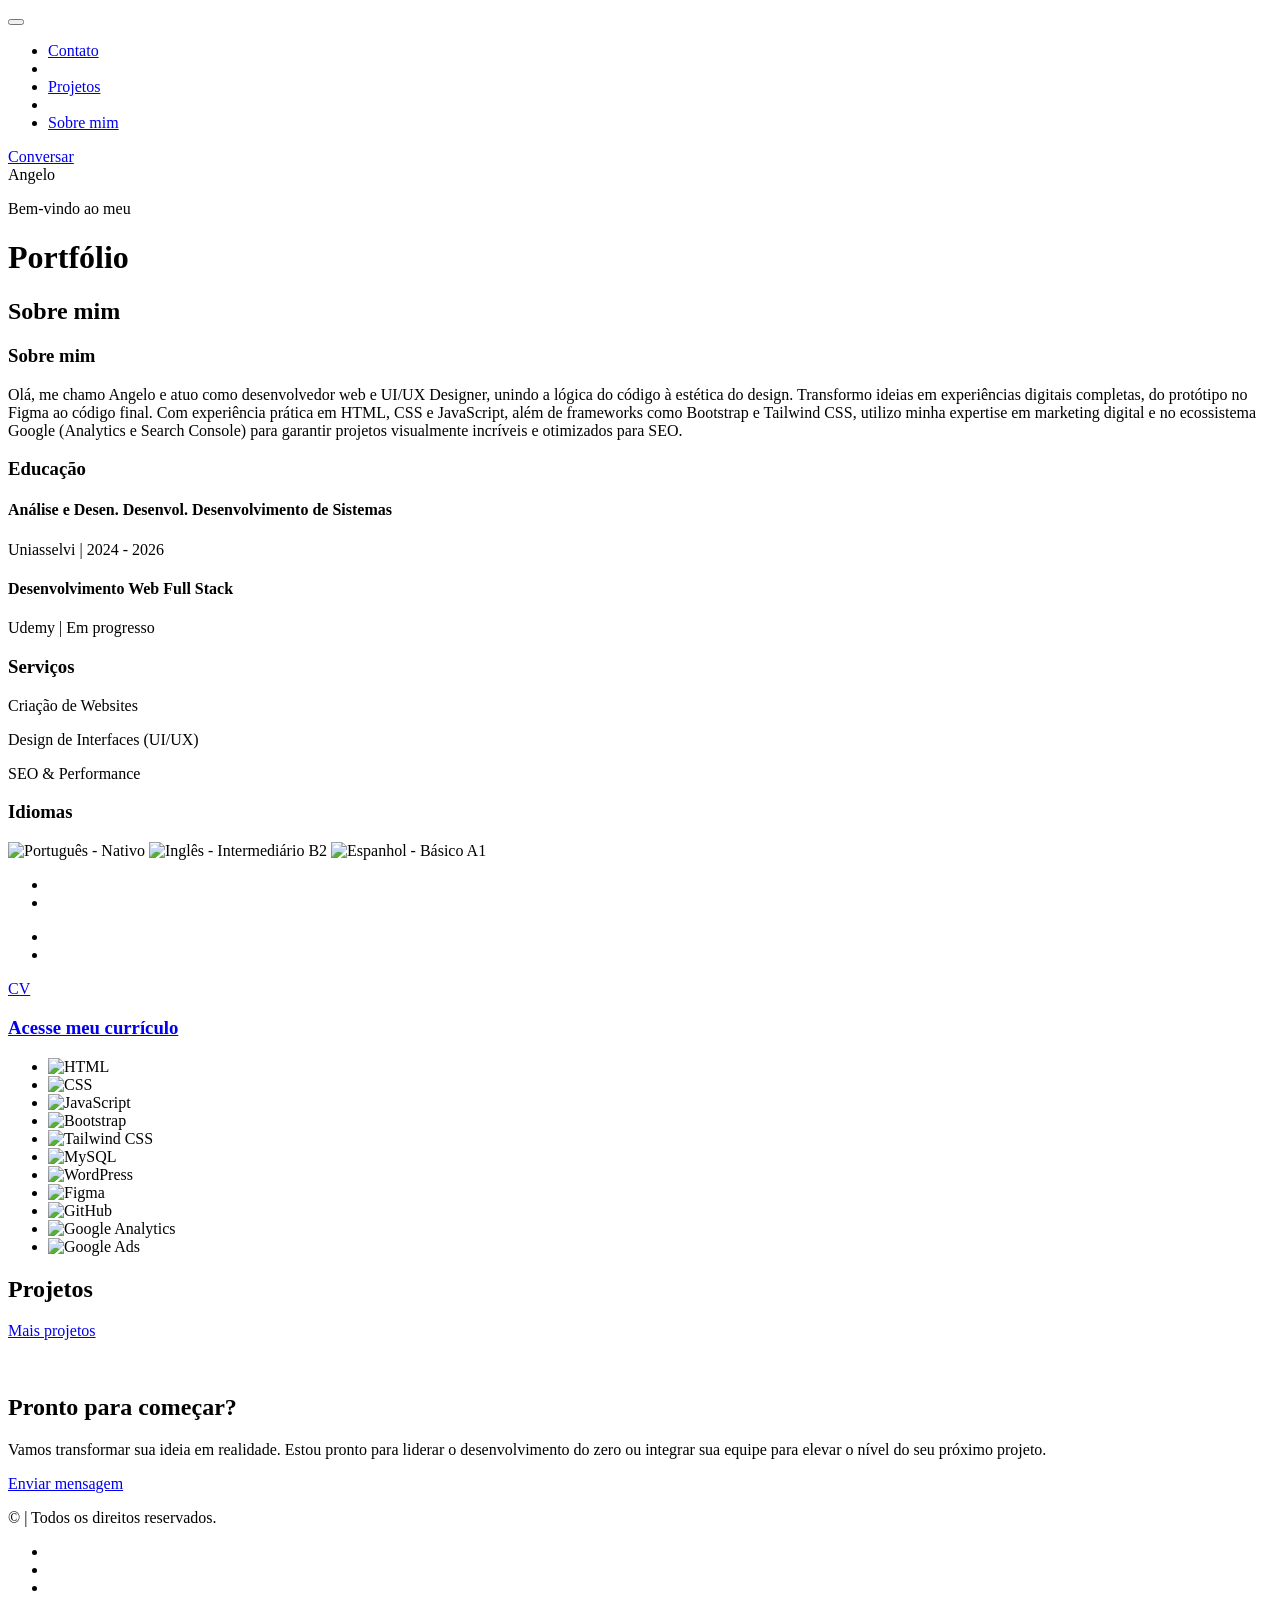
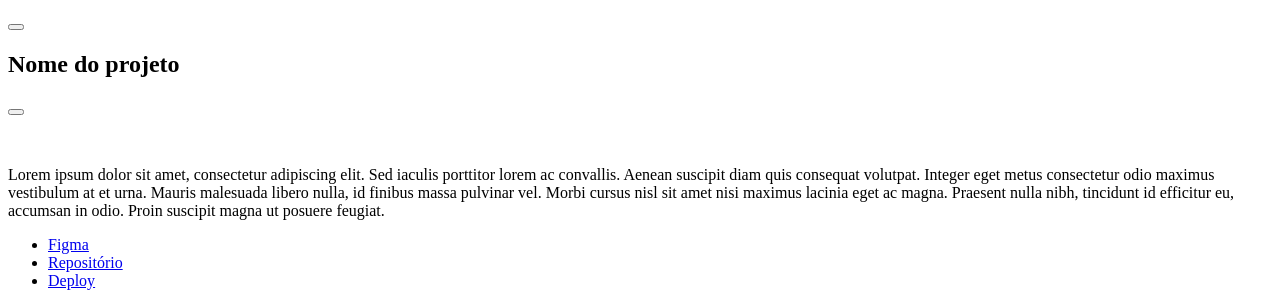
==== index.html @ f82496ed "adding projects, changing images, structures and some logic" ====
<!DOCTYPE html>
<html class="scroll-smooth" lang="pt-BR">

<head>
    <!-- Google Tag Manager -->
    <script>(function (w, d, s, l, i) {
            w[l] = w[l] || []; w[l].push({
                'gtm.start':
                    new Date().getTime(), event: 'gtm.js'
            }); var f = d.getElementsByTagName(s)[0],
                j = d.createElement(s), dl = l != 'dataLayer' ? '&l=' + l : ''; j.async = true; j.src =
                    'https://www.googletagmanager.com/gtm.js?id=' + i + dl; f.parentNode.insertBefore(j, f);
        })(window, document, 'script', 'dataLayer', 'GTM-585ZSCKP');</script>
    <!-- End Google Tag Manager -->

    <meta charset="UTF-8">
    <meta http-equiv="X-UA-Compatible" content="IE=edge">
    <meta name="viewport" content="width=device-width, initial-scale=1.0">
    <meta name="theme-color" content="#010B2F">

    <!--Primary Meta Tags-->
    <title>Portfólio - Angelo Donada</title>
    <meta name="description"
        content="Portfólio de Angelo Donada. Desenvolvedor Web e UI/UX Designer especializado em transformar ideias em experiências digitais completas com HTML, Tailwind CSS e JavaScript.">
    <link rel="canonical" href="https://wangeloow.github.io/portfolio/">
    <meta name="author" content="Angelo Donada">
    <meta name="robots" content="index, follow">

    <!--Open Graph Meta Tags-->
    <meta property="og:type" content="website">
    <meta property="og:url" content="https://wangeloow.github.io/portfolio/">
    <meta property="og:title" content="Portfólio - Angelo Donada">
    <meta property="og:description"
        content="Confira meus projetos de destaque e experiências em desenvolvimento web e design de interfaces.">
    <meta property="og:image" content="https://angelodonada.com/assets/img/common/og-image.png">
    <meta property="og:image:alt" content="Preview do Portfólio de Angelo Donada">
    <meta property="og:image:width" content="1200">
    <meta property="og:image:height" content="630">
    <meta property="og:locale" content="pt_BR">

    <!--Twitter-->
    <meta name="twitter:card" content="summary_large_image">
    <meta name="twitter:title" content="Portfólio - Angelo Donada">
    <meta name="twitter:description"
        content="Desenvolvedor Web e UI/UX Designer focado em transformar ideias em código e design.">
    <meta name="twitter:image" content="https://angelodonada.com/assets/img/common/og-image.png">

    <!--Favicons e App Icons-->
    <link rel="icon" href="./assets/img/common/favicon.ico" sizes="any">
    <link rel="shortcut icon" href="https://wangeloow.github.io/portfolio/assets/img/common/favicon-48x48.png">
    <link rel="icon" href="./assets/icons/icon.svg" type="image/svg+xml">
    <link rel="apple-touch-icon" href="./assets/img/common/apple-touch-icon.png">

    <!--GSAP-->
    <script src="https://cdnjs.cloudflare.com/ajax/libs/gsap/3.12.5/gsap.min.js" defer></script>

    <!--Compiled Tailwind CSS-->
    <link href="./assets/css/output.css" rel="stylesheet">
    <script src="https://cdnjs.cloudflare.com/ajax/libs/gsap/3.12.5/ScrollTrigger.min.js" defer></script>
    <script src="./assets/js/animations.js" defer></script>


    <!--Font Awesome icons-->
    <link rel="stylesheet" href="https://cdnjs.cloudflare.com/ajax/libs/font-awesome/7.0.1/css/all.min.css">

    <!--Google Fonts (Poppins)-->
    <link rel="preconnect" href="https://fonts.googleapis.com">
    <link rel="preconnect" href="https://fonts.gstatic.com" crossorigin>
    <link
        href="https://fonts.googleapis.com/css2?family=Poppins:ital,wght@0,100;0,200;0,300;0,400;0,500;0,600;0,700;0,800;0,900;1,100;1,200;1,300;1,400;1,500;1,600;1,700;1,800;1,900&display=swap"
        rel="stylesheet">

    <!--Schema-->
    <script type="application/ld+json">
{
  "@context": "https://schema.org",
  "@type": "WebSite",
  "name": "Portfólio - Angelo Donada",
  "alternateName": ["Angelo Donada - Dev Web", "Angelo Donada - Programador Web"],
  "url": "https://wangeloow.github.io/portfolio/"
}
</script>

    <script type="application/ld+json">
{
  "@context": "https://schema.org",
  "@type": "Person",
  "name": "Angelo Donada",
  "jobTitle": "Desenvolvedor Web e UI/UX Designer",
  "url": "https://wangeloow.github.io/portfolio/",
  "description": "Desenvolvedor Web e UI/UX Designer focado em transformar ideias em experiências digitais completas através de design e código.",
  "sameAs": [
    "https://github.com/wAngeloow",
    "https://www.linkedin.com/in/angelodonada/"
  ]
}
</script>
</head>

<body class="font-poppins bg-primary">

    <!-- Google Tag Manager (noscript) -->
    <noscript><iframe src="https://www.googletagmanager.com/ns.html?id=GTM-585ZSCKP" height="0" width="0"
            style="display:none;visibility:hidden"></iframe></noscript>
    <!-- End Google Tag Manager (noscript) -->

    <!--Start of header-->
    <header class="relative z-[1] flex justify-center w-full h-screen overflow-hidden bg-primary">

        <!--Mobile menu toggle button-->
        <button class="opacity-0 absolute z-50 left-[30px] top-[30px] md:hidden xl:left-[50px] xl:top-[50px]"
            aria-label="Abrir menu" aria-controls="sidebar" aria-expanded="false">

            <i id="menu-icon" class="fa-solid fa-bars cursor-pointer text-[20px] text-white" aria-hidden="true">
            </i>

        </button>

        <!--Sidebar navigation-->
        <nav id="sidebar"
            class="opacity-0 absolute z-40 top-0 left-[-90px] flex flex-col items-center justify-center w-[90px] h-screen bg-primary transition-all duration-300 md:left-0 md:bg-transparent"
            aria-label="Navegação lateral">

            <ul class="flex items-center justify-center gap-[10px] whitespace-nowrap -rotate-90">

                <li>
                    <a href="#contato"
                        class="group relative text-[14px] uppercase text-white transition-all duration-300 hover:text-accent">

                        Contato

                        <span
                            class="absolute left-1/2 -bottom-1 w-0 h-[2px] bg-accent transition-all duration-300 group-hover:left-0 group-hover:w-full">
                        </span>

                    </a>
                </li>

                <li class="block w-[50px] h-[1px] bg-white" aria-hidden="true"></li>

                <li>
                    <a href="#projetos"
                        class="group relative text-[14px] uppercase text-white transition-all duration-300 hover:text-accent">

                        Projetos

                        <span
                            class="absolute left-1/2 -bottom-1 w-0 h-[2px] bg-accent transition-all duration-300 group-hover:left-0 group-hover:w-full">
                        </span>

                    </a>
                </li>

                <li class="block w-[50px] h-[1px] bg-white" aria-hidden="true"></li>

                <li>
                    <a href="#sobre-mim"
                        class="group relative text-[14px] uppercase text-white transition-all duration-300 hover:text-accent">

                        Sobre mim

                        <span
                            class="absolute left-1/2 -bottom-1 w-0 h-[2px] bg-accent transition-all duration-300 group-hover:left-0 group-hover:w-full">
                        </span>

                    </a>
                </li>

            </ul>

        </nav>

        <!--Overlay-->
        <div id="overlay-menu" class="fixed z-30 top-0 left-0 w-full h-screen bg-black/50 hidden">
        </div>

        <!--Contact button-->
        <a href="https://wa.me/5551984172664" target="_blank" rel="noopener noreferrer"
            aria-label="Conversar no WhatsApp"
            class="opacity-0 group absolute right-[20px] top-[20px] z-50 flex h-[45px] items-center rounded-full backdrop-blur-md px-[16px] font-semibold text-white hover:bg-white hover:text-primary-700 hover:shadow-2xl xl:right-[50px] xl:top-[50px]">

            <span
                class="max-w-0 overflow-hidden whitespace-nowrap text-[14px] font-semibold transition-all duration-500 ease-in-out group-hover:mr-[10px] group-hover:max-w-[100px]">
                Conversar
            </span>

            <i class="fa-solid fa-comment-dots relative z-10 animate-soft-pulse text-[20px] transition-colors duration-300"
                aria-hidden="true">
            </i>
        </a>

        <!--Intro text-->
        <div class="relative flex items-center justify-center">

            <span id="split-nome-fundo"
                class="opacity-0  pointer-events-none absolute select-none text-[70px] font-black uppercase text-accent opacity-[0.02] md:text-[130px] lg:text-[160px] xl:text-[250px] whitespace-nowrap"
                aria-hidden="true">

                Angelo

            </span>

            <div class="text-center">

                <p id="split-subtitulo"
                    class="opacity-0 text-[16px] font-semibold uppercase text-accent md:text-[24px] xl:text-[32px]">
                    Bem-vindo ao meu
                </p>

                <h1 id="split-portfolio"
                    class="opacity-0 text-[40px] font-extrabold uppercase text-gradient-radial md:text-[68px] xl:text-[96px]">
                    Portfólio
                </h1>

            </div>

        </div>

        <!--Scroll indicator-->
        <div class="opacity-0 pointer-events-none absolute flex flex-col items-center gap-[10px] bottom-[20px] right-[20px]
        xl:bottom-[50px] xl:right-[50px]" aria-hidden="true">

            <div class="w-[2px] h-[100px] bg-white animate-float-vertical"></div>

            <div class="flex flex-col gap-[10px]">

                <i class="fa-solid fa-play rotate-90 text-white animate-float-horizontal animation-delay-300"></i>
                <i class="fa-solid fa-play rotate-90 text-white animate-float-horizontal animation-delay-500"></i>

            </div>

        </div>

        <!--Decorative background glow-->
        <div class="pointer-events-none absolute z-[1] bottom-[-125px] w-[250px] h-[250px] rounded-full bg-accent blur-[250px]

        md:bottom-[-200px] md:w-[400px] md:h-[400px] md:blur-[400px]

        xl:bottom-[-300px] xl:w-[500px] xl:h-[500px] xl:blur-[500px]">
        </div>

    </header>
    <!--End of header-->

    <!--Start of main-->
    <main class="relative z-10 flex flex-col py-[30px] gap-[30px] xl:py-[50px] xl:gap-[50px] bg-primary">

        <!--Start of about me-->
        <section id="sobre-mim" aria-labelledby="about-title"
            class="flex flex-col items-center justify-center bg-primary gap-[30px] xl:gap-[50px]">

            <!--Section title-->
            <h2 id="about-title"
                class="text-center text-[50px] font-black uppercase text-accent opacity-[15%] md:text-[68px] xl:text-[100px]">
                Sobre mim
            </h2>

            <div class="flex flex-col items-center justify-center gap-[15px] xl:flex-row">

                <div class="flex flex-col gap-[15px]">

                    <!--About me card-->
                    <article
                        class="flex flex-col gap-[10px] w-[350px] rounded-[15px] bg-primary-700 px-[30px] py-[30px] md:w-[668px] xl:w-[778px] xl:px-[50px] xl:py-[50px]">

                        <h3 class="text-[16px] font-semibold text-white">
                            Sobre mim
                        </h3>

                        <p class="text-[14px] text-justify text-white">
                            Olá, me chamo Angelo e atuo como desenvolvedor web e UI/UX Designer, unindo a lógica do
                            código à estética do design.
                            Transformo ideias em experiências digitais completas, do protótipo no Figma ao código final.
                            Com experiência prática em HTML, CSS e JavaScript, além de frameworks como Bootstrap e
                            Tailwind CSS,
                            utilizo minha expertise em marketing digital e no ecossistema Google (Analytics e Search
                            Console)
                            para garantir projetos visualmente incríveis e otimizados para SEO.
                        </p>

                    </article>

                    <div class="flex gap-[15px]">

                        <!--Education-->
                        <article class="flex gap-[15px] w-[350px] rounded-[15px] bg-primary-700 px-[30px] py-[30px]
                    md:w-[343px]
                    xl:w-[423px] xl:px-[50px] xl:py-[50px]">

                            <!--Progress-->
                            <div class="flex flex-col items-center">

                                <div class="flex items-center justify-center w-[30px] h-[30px] rounded-full bg-white">
                                    <i class="fa-solid fa-graduation-cap"></i>
                                </div>

                                <div class="w-[1px] h-[39px] bg-white"></div>
                                <div class="w-[4px] h-[4px] rounded-full bg-white"></div>
                                <div class="w-[1px] h-[45px] bg-white"></div>
                                <div class="w-[4px] h-[4px] rounded-full bg-white"></div>

                            </div>

                            <!--Content-->
                            <div class="flex flex-col gap-[15px]">

                                <h3 class="text-[16px] font-semibold text-white">
                                    Educação
                                </h3>

                                <div class="flex flex-col gap-[10px] w-[226px] xl:w-[278px]">

                                    <div>
                                        <h4 class="text-[14px] text-white">
                                            Análise e
                                            <span class="md:hidden">Desen.</span>
                                            <span class="hidden md:inline xl:hidden">Desenvol.</span>
                                            <span class="hidden xl:inline">Desenvolvimento</span>
                                            de Sistemas
                                        </h4>

                                        <p class="text-[12px] text-gray-400">
                                            Uniasselvi | 2024 - 2026
                                        </p>
                                    </div>

                                    <div>
                                        <h4 class="text-[14px] text-white">
                                            Desenvolvimento Web Full Stack
                                        </h4>

                                        <p class="text-[12px] text-gray-400">
                                            Udemy | Em progresso
                                        </p>
                                    </div>

                                </div>

                            </div>

                        </article>

                        <!--Services-->
                        <aside class="hidden flex-col gap-[15px] w-[310px] rounded-[15px] bg-primary-700 px-[30px] py-[30px]
                    md:flex
                    xl:w-[340px] xl:px-[50px] xl:py-[50px]">

                            <h3 class="text-[16px] font-semibold text-white">
                                Serviços
                            </h3>

                            <div class="flex flex-col gap-[15px]">
                                <p class="flex items-center gap-[10px] text-[14px] text-white">
                                    <i class="fa-solid fa-caret-right text-[12px] text-accent"></i>
                                    Criação de Websites
                                </p>

                                <p class="flex items-center gap-[10px] text-[14px] text-white">
                                    <i class="fa-solid fa-caret-right text-[12px] text-accent"></i>
                                    Design de Interfaces (UI/UX)
                                </p>

                                <p class="flex items-center gap-[10px] text-[14px] text-white">
                                    <i class="fa-solid fa-caret-right text-[12px] text-accent"></i>
                                    SEO & Performance
                                </p>
                            </div>

                        </aside>

                    </div>

                    <!--Languages + Social + CV-->
                    <div class="flex flex-col gap-[15px] md:flex-row">

                        <!--Languages-->
                        <article class="flex items-center justify-center gap-[10px] w-[350px] h-[130px]
                    rounded-[15px] bg-primary-700 py-[50px]
                    md:order-2 md:w-[246px]
                    xl:w-[297px]">

                            <h3 class="text-[16px] font-semibold text-white">
                                Idiomas
                            </h3>

                            <span class="w-[1px] h-[26px] bg-gray-400"></span>

                            <div class="flex gap-[10px]">

                                <img src="./assets/icons/brazil-flag.svg" alt="Português - Nativo" title="Nativo"
                                    class="cursor-pointer md:w-[25px] md:h-[19px] xl:w-[30px] xl:h-[23px]">

                                <img src="./assets/icons/united-kingdom-flag.svg" alt="Inglês - Intermediário B2"
                                    title="Intermediário - B2"
                                    class="cursor-pointer md:w-[25px] md:h-[19px] xl:w-[30px] xl:h-[23px]">

                                <img src="./assets/icons/spain-flag.svg" alt="Espanhol - Básico A1" title="Básico - A1"
                                    class="cursor-pointer md:w-[25px] md:h-[19px] xl:w-[30px] xl:h-[23px]">

                            </div>

                        </article>

                        <!--Social Media-->
                        <nav aria-label="Redes sociais" class="flex gap-[15.33px] md:flex-col md:gap-[10px] md:order-3">

                            <ul class="flex gap-[15.33px] md:gap-[7px]">

                                <li
                                    class="group flex items-center justify-center w-[76px] h-[76px] rounded-[10px] bg-primary-700 md:w-[60px] md:h-[60px]">
                                    <a href="mailto:angelodonada@gmail.com" aria-label="Enviar email"
                                        class="flex items-center justify-center w-full h-full">

                                        <i
                                            class="fa-regular fa-envelope text-[25px] text-white transition-all duration-500 group-hover:scale-110"></i>

                                    </a>
                                </li>

                                <li
                                    class="group flex items-center justify-center w-[76px] h-[76px] rounded-[10px] bg-primary-700 md:w-[60px] md:h-[60px]">
                                    <a href="https://github.com/wAngeloow" target="_blank" rel="noopener noreferrer"
                                        aria-label="Perfil no GitHub"
                                        class="flex items-center justify-center w-full h-full">

                                        <i
                                            class="fa-brands fa-github text-[25px] text-white transition-all duration-500 group-hover:scale-110"></i>

                                    </a>
                                </li>

                            </ul>

                            <ul class="flex gap-[15.33px] md:gap-[7px]">

                                <li
                                    class="group flex items-center justify-center w-[76px] h-[76px] rounded-[10px] bg-primary-700 md:w-[60px] md:h-[60px]">
                                    <a href="https://www.linkedin.com/in/angelodonada/" target="_blank"
                                        rel="noopener noreferrer" aria-label="Perfil no LinkedIn"
                                        class="flex items-center justify-center w-full h-full">

                                        <i
                                            class="fa-brands fa-linkedin-in text-[25px] text-white transition-all duration-500 group-hover:scale-110"></i>

                                    </a>
                                </li>

                                <li
                                    class="group flex items-center justify-center w-[76px] h-[76px] rounded-[10px] bg-primary-700 md:w-[60px] md:h-[60px]">
                                    <a href="https://wa.me/5551984172664" target="_blank" rel="noopener noreferrer"
                                        aria-label="Conversar no WhatsApp"
                                        class="flex items-center justify-center w-full h-full">

                                        <i
                                            class="fa-brands fa-whatsapp text-[25px] text-white transition-all duration-500 group-hover:scale-110"></i>

                                    </a>
                                </li>

                            </ul>

                        </nav>

                        <!--CV-->
                        <a href="./assets/pdf/curriculo-angelo-donada.pdf" target="_blank" rel="noopener noreferrer"
                            class="relative flex items-center justify-center w-[350px] h-[130px]
                    rounded-[15px] bg-primary-700 px-[50px] py-[50px]
                    md:order-1 md:w-[263px] md:px-[30px]
                    xl:w-[324px]">

                            <p class="absolute text-[80px] font-black text-accent opacity-[5%]">
                                CV
                            </p>

                            <div class="flex items-center gap-[5px]">

                                <h3 class="text-[16px] font-semibold text-white">
                                    Acesse meu currículo
                                </h3>

                                <i class="fa-solid fa-download text-[16px] text-accent"></i>

                            </div>

                        </a>

                    </div>

                </div>

                <!--Tech carousel-->
                <aside
                    class="relative flex items-center overflow-hidden w-[350px] bg-primary-700 md:w-[668px] xl:flex-col xl:w-[70px] xl:h-[663px]">

                    <span
                        class="pointer-events-none absolute z-10 w-[70px] h-[70px] bg-gradient-to-r from-[#02081C] to-[#02081C]/0 xl:bg-gradient-to-b"></span>

                    <ul class="flex items-center gap-[10px] flex-nowrap min-w-max xl:flex-col animate-scroll-x-reverse">

                        <li class="flex-shrink-0">
                            <img class="w-[50px] h-[50px] rounded-[5px]" src="./assets/img/carousel/html.webp"
                                alt="HTML">
                        </li>

                        <li class="flex-shrink-0">
                            <img class="w-[50px] h-[50px] rounded-[5px]" src="./assets/img/carousel/css.webp" alt="CSS">
                        </li>

                        <li class="flex-shrink-0">
                            <img class="w-[50px] h-[50px] rounded-[5px]" src="./assets/img/carousel/javascript.webp"
                                alt="JavaScript">
                        </li>

                        <li class="flex-shrink-0">
                            <img class="w-[50px] h-[50px] rounded-[5px]" src="./assets/img/carousel/bootstrap.webp"
                                alt="Bootstrap">
                        </li>

                        <li class="flex-shrink-0">
                            <img class="w-[50px] h-[50px] rounded-[5px]" src="./assets/img/carousel/tailwind.webp"
                                alt="Tailwind CSS">
                        </li>

                        <li class="flex-shrink-0">
                            <img class="w-[50px] h-[50px] rounded-[5px]" src="./assets/img/carousel/mysql.webp"
                                alt="MySQL">
                        </li>

                        <li class="flex-shrink-0">
                            <img class="w-[50px] h-[50px] rounded-[5px]" src="./assets/img/carousel/wordpress.webp"
                                alt="WordPress">
                        </li>

                        <li class="flex-shrink-0">
                            <img class="w-[50px] h-[50px] rounded-[5px]" src="./assets/img/carousel/figma.webp"
                                alt="Figma">
                        </li>

                        <li class="flex-shrink-0">
                            <img class="w-[50px] h-[50px] rounded-[5px]" src="./assets/img/carousel/github.webp"
                                alt="GitHub">
                        </li>

                        <li class="flex-shrink-0">
                            <img class="w-[50px] h-[50px] rounded-[5px]"
                                src="./assets/img/carousel/google-analytics.webp" alt="Google Analytics">
                        </li>

                        <li class="flex-shrink-0">
                            <img class="w-[50px] h-[50px] rounded-[5px]" src="./assets/img/carousel/google-ads.webp"
                                alt="Google Ads">
                        </li>

                    </ul>

                    <span
                        class="pointer-events-none absolute z-10 bottom-0 right-0 w-[70px] h-[70px] bg-gradient-to-l from-[#02081C] to-[#02081C]/0 xl:bg-gradient-to-t"></span>

                </aside>

            </div>

        </section>
        <!--End of about me-->

        <!--Start of projects-->
        <section id="projetos" aria-labelledby="projects-title"
            class="flex flex-col items-center justify-center gap-[30px] pb-[20px] bg-primary xl:gap-[50px]">

            <!--Section title-->
            <h2 id="projects-title"
                class="text-center text-[50px] font-black uppercase text-accent opacity-[15%] md:text-[68px] xl:text-[100px]">
                Projetos
            </h2>

            <!--Projects container-->
            <div class="flex flex-col items-end gap-[15px]">

                <!--Featured project-->
                <article id="feature-project-container"
                    class="flex flex-col justify-between h-[445px] w-[350px] rounded-[15px] bg-[linear-gradient(rgba(0,0,0,0.8),rgba(0,0,0,0.8))] bg-cover bg-center px-[30px] md:h-[274px] md:w-[668px] xl:h-[348px] xl:w-[848px]">
                </article>

                <!--Other projects-->
                <div class="flex flex-col gap-[15px] md:flex-row">

                    <!--Left column-->
                    <div id="left-column-projects" class="flex flex-col gap-[15px]">
                    </div>

                    <!--Right column-->
                    <div id="right-column-projects" class="flex flex-col gap-[15px]">
                    </div>

                </div>

                <!--Button-->
                <a href="pages/projetos.html" class="group flex items-center justify-center rounded-full bg-white
            px-[12px] py-[6px]
            text-[12px] font-semibold text-primary-700
            transition-all duration-500
            md:px-[16px] md:py-[8px] md:text-[14px]
            xl:px-[20px] xl:py-[10px]
            hover:bg-gray-100 hover:shadow-lg">

                    Mais projetos

                    <i class="fa-solid fa-arrow-right
                opacity-0 max-w-0 -translate-x-2
                transition-all duration-500 ease-in-out
                group-hover:opacity-100 group-hover:max-w-[20px] group-hover:translate-x-2">
                    </i>

                </a>

            </div>

        </section>
        <!--End of projects-->

    </main>
    <!--End of main-->

    <!--Start of footer-->
    <footer
        class="flex flex-col items-center rounded-t-[30px] bg-primary-700 px-[30px] pt-[30px] md:rounded-t-[50px] md:px-[50px] md:pt-[50px] xl:pt-[100px]">

        <!--Contact CTA-->
        <section id="contato" class="mb-[30px] flex gap-[30px] md:mb-[50px] xl:mb-[100px] xl:gap-[100px]">

            <figure class="hidden md:flex md:items-center">
                <img src="./assets/img/common/contact-bubble.webp" alt="" aria-hidden="true"
                    class="h-[121px] w-[137px] xl:h-[154px] xl:w-[173px]">
            </figure>

            <div class="flex flex-col items-center justify-center gap-[20px] md:w-[441px] md:items-start">
                <header class="text-center md:text-left">
                    <h2 class="mb-[10px] text-[16px] font-semibold text-white">
                        Pronto para começar?
                    </h2>
                    <p class="text-[14px] text-gray-400">
                        Vamos transformar sua ideia em realidade. Estou pronto para
                        liderar o desenvolvimento do zero ou integrar sua equipe
                        para elevar o nível do seu próximo projeto.
                    </p>
                </header>
                <div class="w-full flex justify-center md:justify-start">
                    <a href="https://wa.me/5551984172664" target="_blank" rel="noopener noreferrer" class="group flex items-center justify-center rounded-full bg-white
            px-[12px] py-[6px]
            text-[12px] font-semibold text-primary-700
            transition-all duration-500
            md:px-[16px] md:py-[8px] md:text-[14px]
            xl:px-[20px] xl:py-[10px]
            hover:bg-gray-100 hover:shadow-lg">

                        Enviar mensagem

                        <i class="fa-solid fa-arrow-right
                opacity-0 max-w-0 -translate-x-2
                transition-all duration-500 ease-in-out
                group-hover:opacity-100 group-hover:max-w-[20px] group-hover:translate-x-2">
                        </i>
                    </a>
                </div>
            </div>
        </section>

        <!--Footer Bottom-->
        <div
            class="flex w-full max-w-[1000px] items-center justify-center border-t border-gray-500 py-[20px] md:justify-between">

            <p class="text-[12px] text-white">
                © <span id="current-year"></span> | Todos os direitos reservados.
            </p>

            <nav class="hidden md:flex" aria-label="Redes sociais">
                <ul class="flex gap-[10px]">
                    <li
                        class="group h-[30px] w-[30px] rounded-full bg-white transition-all duration-500 hover:scale-110">
                        <a href="mailto:angelodonada@gmail.com" aria-label="Enviar email"
                            class="flex h-full w-full items-center justify-center rounded-full">
                            <i
                                class="fa-regular fa-envelope text-[15px] text-primary-700 transition-transform duration-500 group-hover:[transform:rotateY(360deg)]">
                            </i>
                        </a>
                    </li>
                    <li
                        class="group h-[30px] w-[30px] rounded-full bg-white transition-all duration-500 hover:scale-110">
                        <a href="https://github.com/wAngeloow" target="_blank" rel="noopener noreferrer"
                            aria-label="GitHub" class="flex h-full w-full items-center justify-center rounded-full">
                            <i
                                class="fa-brands fa-github text-[15px] text-primary-700 transition-transform duration-500 group-hover:[transform:rotateY(360deg)]">
                            </i>
                        </a>
                    </li>
                    <li
                        class="group h-[30px] w-[30px] rounded-full bg-white transition-all duration-500 hover:scale-110">
                        <a href="https://www.linkedin.com/in/angelodonada/" target="_blank" rel="noopener noreferrer"
                            aria-label="LinkedIn" class="flex h-full w-full items-center justify-center rounded-full">
                            <i
                                class="fa-brands fa-linkedin-in text-[15px] text-primary-700 transition-transform duration-500 group-hover:[transform:rotateY(360deg)]">
                            </i>
                        </a>
                    </li>
                </ul>
            </nav>
        </div>
    </footer>
    <!--End of footer-->

    <!--Start of back-to-top-->
    <button id="back-to-top"
        class="fixed z-50 bottom-[30px] right-[30px] flex items-center justify-center h-[30px] w-[30px] cursor-pointer rounded-[3px] bg-accent text-white opacity-0 translate-y-[100px] transition-all duration-500 hover:scale-110">

        <i class="fa-solid fa-angles-up text-[14px] text-white"></i>

    </button>
    <!--End of back-to-top-->

    <!--Start of Modal-->
    <div id="project-modal" class="hidden fixed inset-0 z-[60] flex items-center justify-center px-4">

        <!--Overlay-->
        <div id="overlay-modal" class="absolute inset-0 bg-black/50">
        </div>

        <!--Card-->
        <article role="dialog" aria-modal="true" aria-labelledby="modal-title"
            class="relative z-10 flex w-[350px] flex-col gap-[25px] rounded-[15px] bg-primary-700 px-[25px] py-[25px] md:w-[650px] md:gap-[30px] md:px-[30px] md:py-[30px] xl:w-[848px]">

            <!--Header-->
            <header class="flex items-center justify-between">
                <h2 id="modal-title" class="text-[14px] font-semibold text-white md:text-[16px]">
                    Nome do projeto
                </h2>
                <button aria-label="Fechar modal" class="cursor-pointer text-[16px] text-white">
                    <i class="fa-solid fa-xmark"></i>
                </button>
            </header>

            <!--Project Image-->
            <figure>
                <img src="" alt=""
                    class="h-[153px] w-[300px] rounded-[5px] md:h-[300px] md:w-[590px] xl:h-[402px] xl:w-[788px] object-cover">
            </figure>

            <!--Description-->
            <p class="text-[12px] text-justify text-gray-400 md:text-[14px]">
                Lorem ipsum dolor sit amet, consectetur adipiscing elit. Sed iaculis porttitor lorem ac convallis.
                Aenean suscipit diam quis consequat volutpat. Integer eget metus consectetur odio maximus vestibulum at
                et urna. Mauris malesuada libero nulla, id finibus massa pulvinar vel. Morbi cursus nisl sit amet nisi
                maximus lacinia eget ac magna. Praesent nulla nibh, tincidunt id efficitur eu, accumsan in odio. Proin
                suscipit magna ut posuere feugiat.
            </p>

            <!--Links-->
            <nav aria-label="Links do projeto">
                <ul class="flex gap-[10px]">
                    <li>
                        <a href="#" target="_blank" rel="noopener noreferrer" class="flex h-[30px] w-[93px] items-center justify-center rounded-[15px]
                               border border-white
                               text-[10px] font-semibold text-white
                               transition-all duration-700
                               hover:bg-white hover:text-primary-700
                               md:h-[35px] md:w-[190px] md:text-[12px]
                               xl:w-[256px]">
                            Figma
                        </a>
                    </li>
                    <li>
                        <a href="#" target="_blank" rel="noopener noreferrer" class="flex h-[30px] w-[93px] items-center justify-center rounded-[15px]
                               border border-white
                               text-[10px] font-semibold text-white
                               transition-all duration-700
                               hover:bg-white hover:text-primary-700
                               md:h-[35px] md:w-[190px] md:text-[12px]
                               xl:w-[256px]">
                            Repositório
                        </a>
                    </li>
                    <li>
                        <a href="#" target="_blank" rel="noopener noreferrer" class="relative flex h-[30px] w-[93px] items-center justify-center overflow-hidden rounded-[15px]
                               bg-accent
                               text-[10px] font-semibold text-white
                               md:h-[35px] md:w-[190px] md:text-[12px]
                               xl:w-[256px]
                               after:absolute after:top-0 after:left-[-100%] after:h-full after:w-full
                               after:bg-gradient-to-r after:from-transparent after:via-white/20 after:to-transparent
                               after:transition-all after:duration-700
                               hover:after:left-[100%]">
                            Deploy
                        </a>
                    </li>
                </ul>
            </nav>
        </article>
    </div>
    <!--End of Modal-->

    <script src="./assets/js/main.js"></script>
    <script src="./assets/js/projects.js"></script>
</body>

</html>
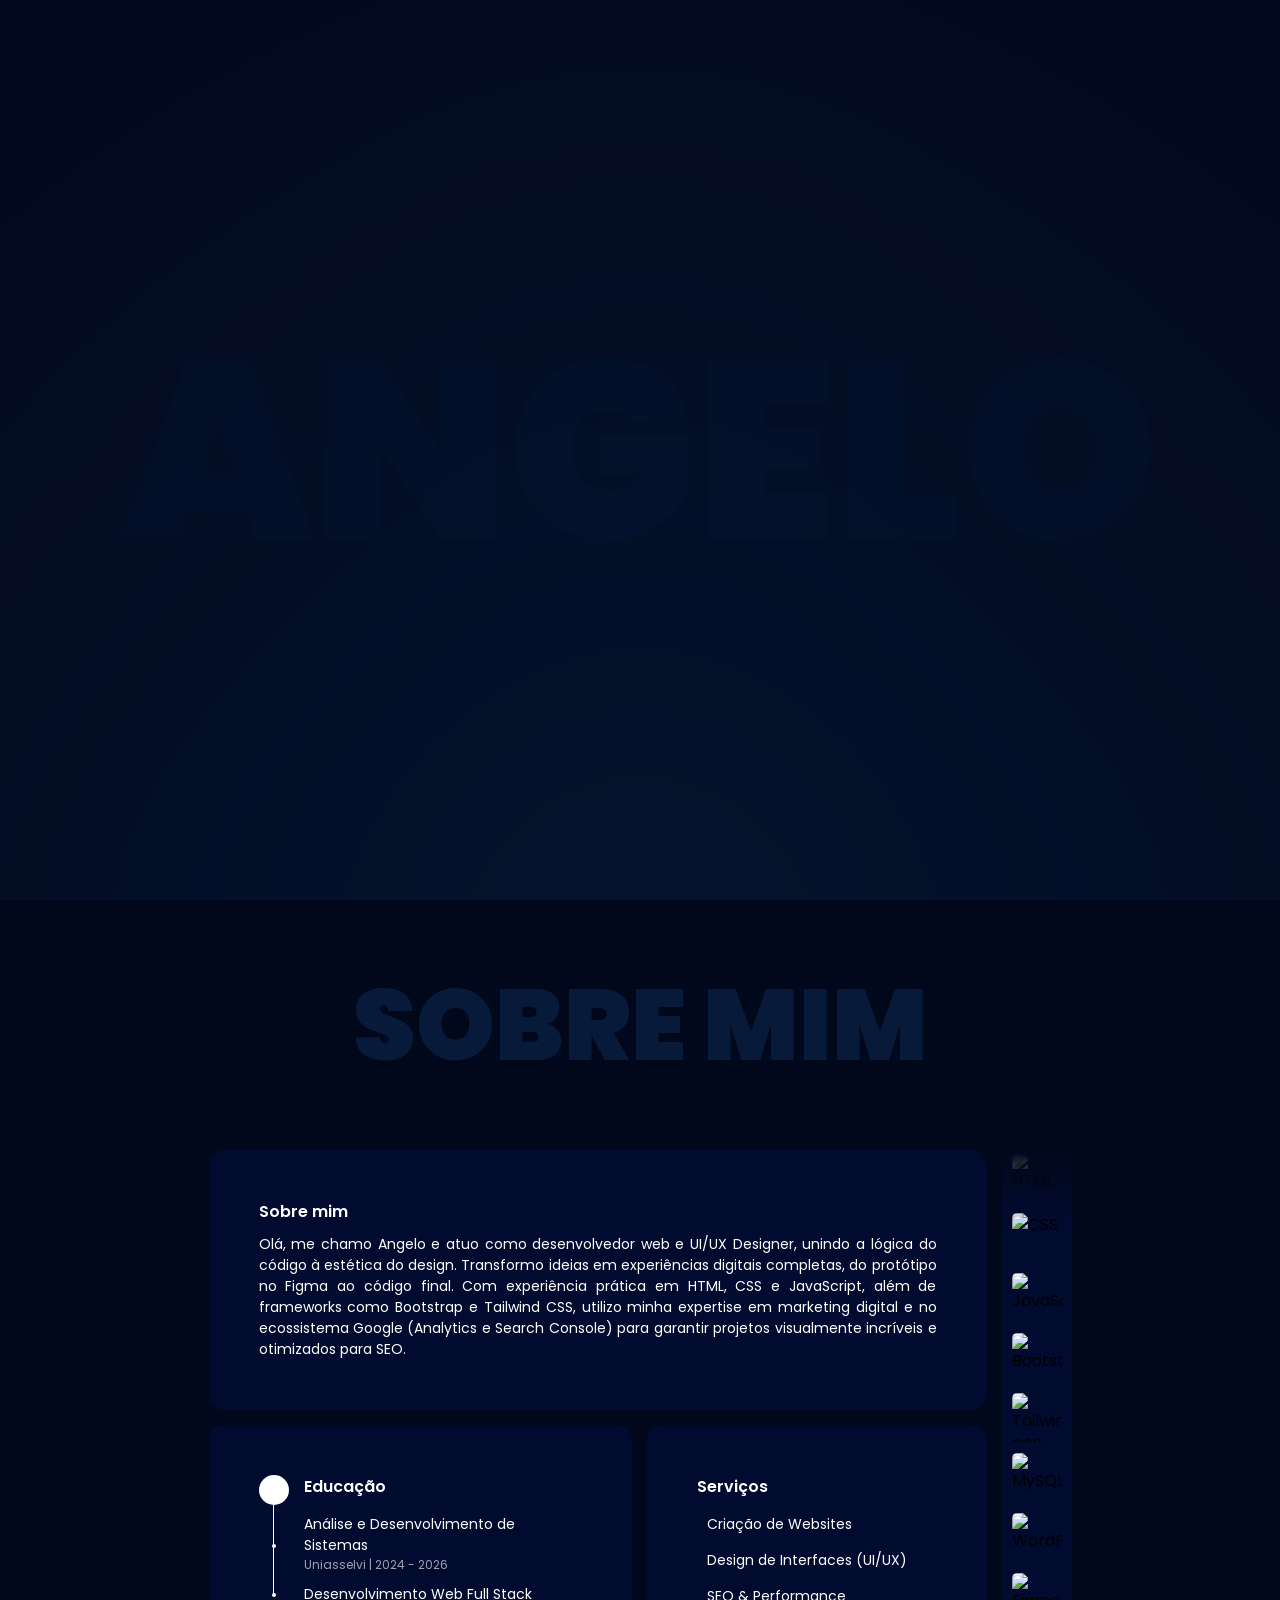
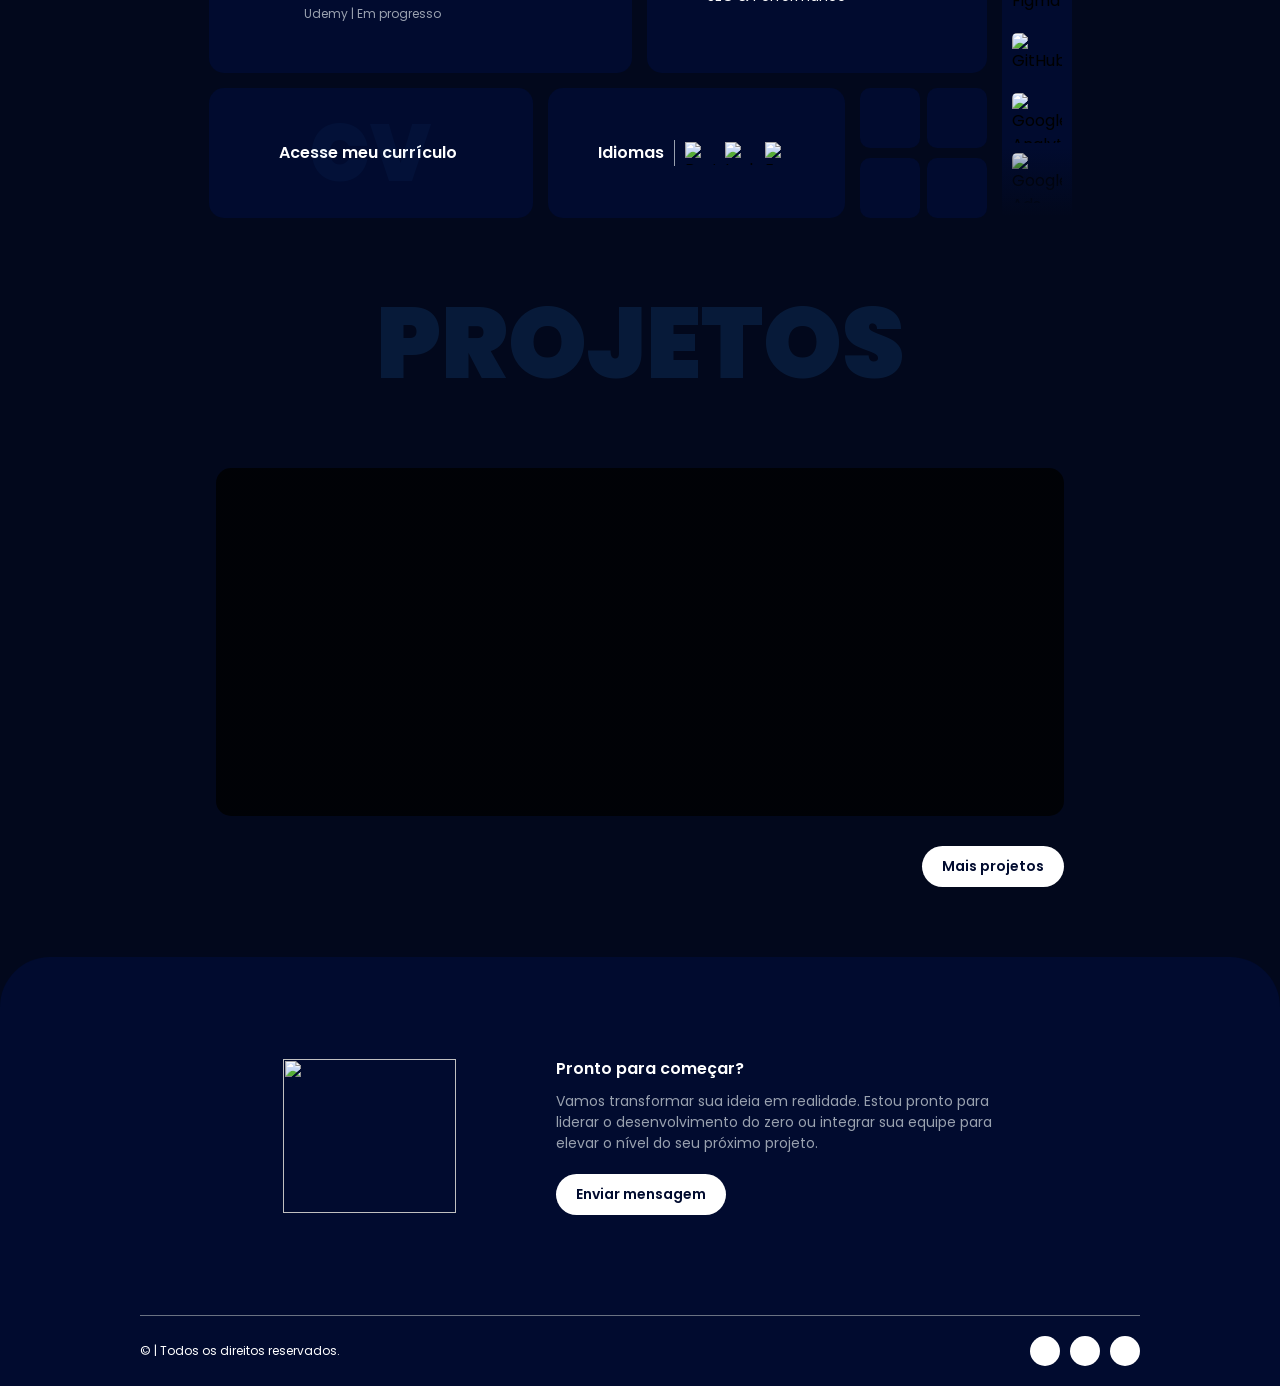
==== commit 1f91b1fa: "the column structure of the projects has been changed to a single grid" ====
--- a/index.html
+++ b/index.html
@@ -582,16 +582,8 @@
                 </article>
 
                 <!--Other projects-->
-                <div class="flex flex-col gap-[15px] md:flex-row">
-
-                    <!--Left column-->
-                    <div id="left-column-projects" class="flex flex-col gap-[15px]">
-                    </div>
-
-                    <!--Right column-->
-                    <div id="right-column-projects" class="flex flex-col gap-[15px]">
-                    </div>
-
+                <div id="projects-container"
+                    class="flex flex-wrap justify-center gap-[15px] w-[350px] md:w-[668px] xl:w-[848px]">
                 </div>
 
                 <!--Button-->
--- a/assets/css/output.css
+++ b/assets/css/output.css
@@ -0,0 +1,2048 @@
+/*! tailwindcss v4.2.1 | MIT License | https://tailwindcss.com */
+@layer properties;
+@layer theme, base, components, utilities;
+@layer theme {
+  :root, :host {
+    --font-sans: ui-sans-serif, system-ui, sans-serif, "Apple Color Emoji",
+      "Segoe UI Emoji", "Segoe UI Symbol", "Noto Color Emoji";
+    --font-mono: ui-monospace, SFMono-Regular, Menlo, Monaco, Consolas, "Liberation Mono",
+      "Courier New", monospace;
+    --color-yellow-500: oklch(79.5% 0.184 86.047);
+    --color-gray-100: oklch(96.7% 0.003 264.542);
+    --color-gray-400: oklch(70.7% 0.022 261.325);
+    --color-gray-500: oklch(55.1% 0.027 264.364);
+    --color-black: #000;
+    --color-white: #fff;
+    --spacing: 0.25rem;
+    --font-weight-semibold: 600;
+    --font-weight-extrabold: 800;
+    --font-weight-black: 900;
+    --ease-in-out: cubic-bezier(0.4, 0, 0.2, 1);
+    --blur-md: 12px;
+    --default-transition-duration: 150ms;
+    --default-transition-timing-function: cubic-bezier(0.4, 0, 0.2, 1);
+    --default-font-family: var(--font-sans);
+    --default-mono-font-family: var(--font-mono);
+    --font-poppins: "Poppins", sans-serif;
+    --color-primary: #02081C;
+    --color-primary-700: #010B2F;
+    --color-accent: #2784DB;
+  }
+}
+@layer base {
+  *, ::after, ::before, ::backdrop, ::file-selector-button {
+    box-sizing: border-box;
+    margin: 0;
+    padding: 0;
+    border: 0 solid;
+  }
+  html, :host {
+    line-height: 1.5;
+    -webkit-text-size-adjust: 100%;
+    tab-size: 4;
+    font-family: var(--default-font-family, ui-sans-serif, system-ui, sans-serif, "Apple Color Emoji", "Segoe UI Emoji", "Segoe UI Symbol", "Noto Color Emoji");
+    font-feature-settings: var(--default-font-feature-settings, normal);
+    font-variation-settings: var(--default-font-variation-settings, normal);
+    -webkit-tap-highlight-color: transparent;
+  }
+  hr {
+    height: 0;
+    color: inherit;
+    border-top-width: 1px;
+  }
+  abbr:where([title]) {
+    -webkit-text-decoration: underline dotted;
+    text-decoration: underline dotted;
+  }
+  h1, h2, h3, h4, h5, h6 {
+    font-size: inherit;
+    font-weight: inherit;
+  }
+  a {
+    color: inherit;
+    -webkit-text-decoration: inherit;
+    text-decoration: inherit;
+  }
+  b, strong {
+    font-weight: bolder;
+  }
+  code, kbd, samp, pre {
+    font-family: var(--default-mono-font-family, ui-monospace, SFMono-Regular, Menlo, Monaco, Consolas, "Liberation Mono", "Courier New", monospace);
+    font-feature-settings: var(--default-mono-font-feature-settings, normal);
+    font-variation-settings: var(--default-mono-font-variation-settings, normal);
+    font-size: 1em;
+  }
+  small {
+    font-size: 80%;
+  }
+  sub, sup {
+    font-size: 75%;
+    line-height: 0;
+    position: relative;
+    vertical-align: baseline;
+  }
+  sub {
+    bottom: -0.25em;
+  }
+  sup {
+    top: -0.5em;
+  }
+  table {
+    text-indent: 0;
+    border-color: inherit;
+    border-collapse: collapse;
+  }
+  :-moz-focusring {
+    outline: auto;
+  }
+  progress {
+    vertical-align: baseline;
+  }
+  summary {
+    display: list-item;
+  }
+  ol, ul, menu {
+    list-style: none;
+  }
+  img, svg, video, canvas, audio, iframe, embed, object {
+    display: block;
+    vertical-align: middle;
+  }
+  img, video {
+    max-width: 100%;
+    height: auto;
+  }
+  button, input, select, optgroup, textarea, ::file-selector-button {
+    font: inherit;
+    font-feature-settings: inherit;
+    font-variation-settings: inherit;
+    letter-spacing: inherit;
+    color: inherit;
+    border-radius: 0;
+    background-color: transparent;
+    opacity: 1;
+  }
+  :where(select:is([multiple], [size])) optgroup {
+    font-weight: bolder;
+  }
+  :where(select:is([multiple], [size])) optgroup option {
+    padding-inline-start: 20px;
+  }
+  ::file-selector-button {
+    margin-inline-end: 4px;
+  }
+  ::placeholder {
+    opacity: 1;
+  }
+  @supports (not (-webkit-appearance: -apple-pay-button))  or (contain-intrinsic-size: 1px) {
+    ::placeholder {
+      color: currentcolor;
+      @supports (color: color-mix(in lab, red, red)) {
+        color: color-mix(in oklab, currentcolor 50%, transparent);
+      }
+    }
+  }
+  textarea {
+    resize: vertical;
+  }
+  ::-webkit-search-decoration {
+    -webkit-appearance: none;
+  }
+  ::-webkit-date-and-time-value {
+    min-height: 1lh;
+    text-align: inherit;
+  }
+  ::-webkit-datetime-edit {
+    display: inline-flex;
+  }
+  ::-webkit-datetime-edit-fields-wrapper {
+    padding: 0;
+  }
+  ::-webkit-datetime-edit, ::-webkit-datetime-edit-year-field, ::-webkit-datetime-edit-month-field, ::-webkit-datetime-edit-day-field, ::-webkit-datetime-edit-hour-field, ::-webkit-datetime-edit-minute-field, ::-webkit-datetime-edit-second-field, ::-webkit-datetime-edit-millisecond-field, ::-webkit-datetime-edit-meridiem-field {
+    padding-block: 0;
+  }
+  ::-webkit-calendar-picker-indicator {
+    line-height: 1;
+  }
+  :-moz-ui-invalid {
+    box-shadow: none;
+  }
+  button, input:where([type="button"], [type="reset"], [type="submit"]), ::file-selector-button {
+    appearance: button;
+  }
+  ::-webkit-inner-spin-button, ::-webkit-outer-spin-button {
+    height: auto;
+  }
+  [hidden]:where(:not([hidden="until-found"])) {
+    display: none !important;
+  }
+}
+@layer utilities {
+  .pointer-events-none {
+    pointer-events: none;
+  }
+  .visible {
+    visibility: visible;
+  }
+  .absolute {
+    position: absolute;
+  }
+  .fixed {
+    position: fixed;
+  }
+  .relative {
+    position: relative;
+  }
+  .inset-0 {
+    inset: calc(var(--spacing) * 0);
+  }
+  .start {
+    inset-inline-start: var(--spacing);
+  }
+  .end {
+    inset-inline-end: var(--spacing);
+  }
+  .top-0 {
+    top: calc(var(--spacing) * 0);
+  }
+  .top-\[20px\] {
+    top: 20px;
+  }
+  .top-\[30px\] {
+    top: 30px;
+  }
+  .right-0 {
+    right: calc(var(--spacing) * 0);
+  }
+  .right-\[20px\] {
+    right: 20px;
+  }
+  .right-\[30px\] {
+    right: 30px;
+  }
+  .-bottom-1 {
+    bottom: calc(var(--spacing) * -1);
+  }
+  .bottom-0 {
+    bottom: calc(var(--spacing) * 0);
+  }
+  .bottom-\[-125px\] {
+    bottom: -125px;
+  }
+  .bottom-\[-150px\] {
+    bottom: -150px;
+  }
+  .bottom-\[20px\] {
+    bottom: 20px;
+  }
+  .bottom-\[30px\] {
+    bottom: 30px;
+  }
+  .left-0 {
+    left: calc(var(--spacing) * 0);
+  }
+  .left-1 {
+    left: calc(var(--spacing) * 1);
+  }
+  .left-1\/2 {
+    left: calc(1 / 2 * 100%);
+  }
+  .left-\[-90px\] {
+    left: -90px;
+  }
+  .left-\[20px\] {
+    left: 20px;
+  }
+  .left-\[30px\] {
+    left: 30px;
+  }
+  .z-10 {
+    z-index: 10;
+  }
+  .z-30 {
+    z-index: 30;
+  }
+  .z-40 {
+    z-index: 40;
+  }
+  .z-50 {
+    z-index: 50;
+  }
+  .z-\[1\] {
+    z-index: 1;
+  }
+  .z-\[60\] {
+    z-index: 60;
+  }
+  .z-\[100\] {
+    z-index: 100;
+  }
+  .container {
+    width: 100%;
+    @media (width >= 40rem) {
+      max-width: 40rem;
+    }
+    @media (width >= 48rem) {
+      max-width: 48rem;
+    }
+    @media (width >= 64rem) {
+      max-width: 64rem;
+    }
+    @media (width >= 80rem) {
+      max-width: 80rem;
+    }
+    @media (width >= 96rem) {
+      max-width: 96rem;
+    }
+  }
+  .mb-\[10px\] {
+    margin-bottom: 10px;
+  }
+  .mb-\[30px\] {
+    margin-bottom: 30px;
+  }
+  .block {
+    display: block;
+  }
+  .flex {
+    display: flex;
+  }
+  .grid {
+    display: grid;
+  }
+  .hidden {
+    display: none;
+  }
+  .inline-block {
+    display: inline-block;
+  }
+  .table {
+    display: table;
+  }
+  .h-\[1px\] {
+    height: 1px;
+  }
+  .h-\[2px\] {
+    height: 2px;
+  }
+  .h-\[4px\] {
+    height: 4px;
+  }
+  .h-\[26px\] {
+    height: 26px;
+  }
+  .h-\[30px\] {
+    height: 30px;
+  }
+  .h-\[39px\] {
+    height: 39px;
+  }
+  .h-\[41px\] {
+    height: 41px;
+  }
+  .h-\[45px\] {
+    height: 45px;
+  }
+  .h-\[50px\] {
+    height: 50px;
+  }
+  .h-\[70px\] {
+    height: 70px;
+  }
+  .h-\[76px\] {
+    height: 76px;
+  }
+  .h-\[100px\] {
+    height: 100px;
+  }
+  .h-\[121px\] {
+    height: 121px;
+  }
+  .h-\[130px\] {
+    height: 130px;
+  }
+  .h-\[153px\] {
+    height: 153px;
+  }
+  .h-\[250px\] {
+    height: 250px;
+  }
+  .h-\[300px\] {
+    height: 300px;
+  }
+  .h-\[445px\] {
+    height: 445px;
+  }
+  .h-auto {
+    height: auto;
+  }
+  .h-full {
+    height: 100%;
+  }
+  .h-screen {
+    height: 100vh;
+  }
+  .w-0 {
+    width: calc(var(--spacing) * 0);
+  }
+  .w-\[1px\] {
+    width: 1px;
+  }
+  .w-\[2px\] {
+    width: 2px;
+  }
+  .w-\[4px\] {
+    width: 4px;
+  }
+  .w-\[30px\] {
+    width: 30px;
+  }
+  .w-\[50px\] {
+    width: 50px;
+  }
+  .w-\[70px\] {
+    width: 70px;
+  }
+  .w-\[76px\] {
+    width: 76px;
+  }
+  .w-\[90px\] {
+    width: 90px;
+  }
+  .w-\[93px\] {
+    width: 93px;
+  }
+  .w-\[137px\] {
+    width: 137px;
+  }
+  .w-\[150px\] {
+    width: 150px;
+  }
+  .w-\[226px\] {
+    width: 226px;
+  }
+  .w-\[250px\] {
+    width: 250px;
+  }
+  .w-\[300px\] {
+    width: 300px;
+  }
+  .w-\[310px\] {
+    width: 310px;
+  }
+  .w-\[350px\] {
+    width: 350px;
+  }
+  .w-full {
+    width: 100%;
+  }
+  .max-w-0 {
+    max-width: calc(var(--spacing) * 0);
+  }
+  .max-w-\[848px\] {
+    max-width: 848px;
+  }
+  .max-w-\[1000px\] {
+    max-width: 1000px;
+  }
+  .min-w-max {
+    min-width: max-content;
+  }
+  .flex-shrink {
+    flex-shrink: 1;
+  }
+  .flex-shrink-0 {
+    flex-shrink: 0;
+  }
+  .border-collapse {
+    border-collapse: collapse;
+  }
+  .-translate-x-2 {
+    --tw-translate-x: calc(var(--spacing) * -2);
+    translate: var(--tw-translate-x) var(--tw-translate-y);
+  }
+  .translate-y-0 {
+    --tw-translate-y: calc(var(--spacing) * 0);
+    translate: var(--tw-translate-x) var(--tw-translate-y);
+  }
+  .translate-y-\[100px\] {
+    --tw-translate-y: 100px;
+    translate: var(--tw-translate-x) var(--tw-translate-y);
+  }
+  .-rotate-90 {
+    rotate: calc(90deg * -1);
+  }
+  .rotate-90 {
+    rotate: 90deg;
+  }
+  .transform {
+    transform: var(--tw-rotate-x,) var(--tw-rotate-y,) var(--tw-rotate-z,) var(--tw-skew-x,) var(--tw-skew-y,);
+  }
+  .cursor-pointer {
+    cursor: pointer;
+  }
+  .resize {
+    resize: both;
+  }
+  .flex-col {
+    flex-direction: column;
+  }
+  .flex-nowrap {
+    flex-wrap: nowrap;
+  }
+  .flex-wrap {
+    flex-wrap: wrap;
+  }
+  .items-center {
+    align-items: center;
+  }
+  .items-end {
+    align-items: flex-end;
+  }
+  .justify-between {
+    justify-content: space-between;
+  }
+  .justify-center {
+    justify-content: center;
+  }
+  .justify-end {
+    justify-content: flex-end;
+  }
+  .gap-\[5px\] {
+    gap: 5px;
+  }
+  .gap-\[10px\] {
+    gap: 10px;
+  }
+  .gap-\[15\.33px\] {
+    gap: 15.33px;
+  }
+  .gap-\[15px\] {
+    gap: 15px;
+  }
+  .gap-\[20px\] {
+    gap: 20px;
+  }
+  .gap-\[25px\] {
+    gap: 25px;
+  }
+  .gap-\[30px\] {
+    gap: 30px;
+  }
+  .overflow-hidden {
+    overflow: hidden;
+  }
+  .scroll-smooth {
+    scroll-behavior: smooth;
+  }
+  .rounded-\[3px\] {
+    border-radius: 3px;
+  }
+  .rounded-\[5px\] {
+    border-radius: 5px;
+  }
+  .rounded-\[10px\] {
+    border-radius: 10px;
+  }
+  .rounded-\[15px\] {
+    border-radius: 15px;
+  }
+  .rounded-full {
+    border-radius: calc(infinity * 1px);
+  }
+  .rounded-t-\[30px\] {
+    border-top-left-radius: 30px;
+    border-top-right-radius: 30px;
+  }
+  .border {
+    border-style: var(--tw-border-style);
+    border-width: 1px;
+  }
+  .border-\[1px\] {
+    border-style: var(--tw-border-style);
+    border-width: 1px;
+  }
+  .border-t {
+    border-top-style: var(--tw-border-style);
+    border-top-width: 1px;
+  }
+  .border-gray-500 {
+    border-color: var(--color-gray-500);
+  }
+  .border-white {
+    border-color: var(--color-white);
+  }
+  .bg-accent {
+    background-color: var(--color-accent);
+  }
+  .bg-accent\/5 {
+    background-color: color-mix(in srgb, #2784DB 5%, transparent);
+    @supports (color: color-mix(in lab, red, red)) {
+      background-color: color-mix(in oklab, var(--color-accent) 5%, transparent);
+    }
+  }
+  .bg-black {
+    background-color: var(--color-black);
+  }
+  .bg-black\/50 {
+    background-color: color-mix(in srgb, #000 50%, transparent);
+    @supports (color: color-mix(in lab, red, red)) {
+      background-color: color-mix(in oklab, var(--color-black) 50%, transparent);
+    }
+  }
+  .bg-gray-400 {
+    background-color: var(--color-gray-400);
+  }
+  .bg-primary {
+    background-color: var(--color-primary);
+  }
+  .bg-primary-700 {
+    background-color: var(--color-primary-700);
+  }
+  .bg-white {
+    background-color: var(--color-white);
+  }
+  .bg-gradient-to-l {
+    --tw-gradient-position: to left in oklab;
+    background-image: linear-gradient(var(--tw-gradient-stops));
+  }
+  .bg-gradient-to-r {
+    --tw-gradient-position: to right in oklab;
+    background-image: linear-gradient(var(--tw-gradient-stops));
+  }
+  .bg-\[linear-gradient\(rgba\(0\,0\,0\,0\.8\)\,rgba\(0\,0\,0\,0\.8\)\)\] {
+    background-image: linear-gradient(rgba(0,0,0,0.8),rgba(0,0,0,0.8));
+  }
+  .from-\[\#02081C\] {
+    --tw-gradient-from: #02081C;
+    --tw-gradient-stops: var(--tw-gradient-via-stops, var(--tw-gradient-position), var(--tw-gradient-from) var(--tw-gradient-from-position), var(--tw-gradient-to) var(--tw-gradient-to-position));
+  }
+  .to-\[\#02081C\]\/0 {
+    --tw-gradient-to: color-mix(in oklab, #02081C 0%, transparent);
+    --tw-gradient-stops: var(--tw-gradient-via-stops, var(--tw-gradient-position), var(--tw-gradient-from) var(--tw-gradient-from-position), var(--tw-gradient-to) var(--tw-gradient-to-position));
+  }
+  .bg-cover {
+    background-size: cover;
+  }
+  .bg-center {
+    background-position: center;
+  }
+  .object-cover {
+    object-fit: cover;
+  }
+  .px-4 {
+    padding-inline: calc(var(--spacing) * 4);
+  }
+  .px-\[12px\] {
+    padding-inline: 12px;
+  }
+  .px-\[16px\] {
+    padding-inline: 16px;
+  }
+  .px-\[25px\] {
+    padding-inline: 25px;
+  }
+  .px-\[30px\] {
+    padding-inline: 30px;
+  }
+  .px-\[50px\] {
+    padding-inline: 50px;
+  }
+  .py-\[6px\] {
+    padding-block: 6px;
+  }
+  .py-\[20px\] {
+    padding-block: 20px;
+  }
+  .py-\[25px\] {
+    padding-block: 25px;
+  }
+  .py-\[30px\] {
+    padding-block: 30px;
+  }
+  .py-\[50px\] {
+    padding-block: 50px;
+  }
+  .pt-\[30px\] {
+    padding-top: 30px;
+  }
+  .pb-\[20px\] {
+    padding-bottom: 20px;
+  }
+  .text-center {
+    text-align: center;
+  }
+  .text-justify {
+    text-align: justify;
+  }
+  .font-poppins {
+    font-family: var(--font-poppins);
+  }
+  .text-\[10px\] {
+    font-size: 10px;
+  }
+  .text-\[12px\] {
+    font-size: 12px;
+  }
+  .text-\[14px\] {
+    font-size: 14px;
+  }
+  .text-\[15px\] {
+    font-size: 15px;
+  }
+  .text-\[16px\] {
+    font-size: 16px;
+  }
+  .text-\[20px\] {
+    font-size: 20px;
+  }
+  .text-\[25px\] {
+    font-size: 25px;
+  }
+  .text-\[40px\] {
+    font-size: 40px;
+  }
+  .text-\[48px\] {
+    font-size: 48px;
+  }
+  .text-\[50px\] {
+    font-size: 50px;
+  }
+  .text-\[70px\] {
+    font-size: 70px;
+  }
+  .text-\[80px\] {
+    font-size: 80px;
+  }
+  .text-\[150px\] {
+    font-size: 150px;
+  }
+  .font-black {
+    --tw-font-weight: var(--font-weight-black);
+    font-weight: var(--font-weight-black);
+  }
+  .font-extrabold {
+    --tw-font-weight: var(--font-weight-extrabold);
+    font-weight: var(--font-weight-extrabold);
+  }
+  .font-semibold {
+    --tw-font-weight: var(--font-weight-semibold);
+    font-weight: var(--font-weight-semibold);
+  }
+  .whitespace-nowrap {
+    white-space: nowrap;
+  }
+  .text-accent {
+    color: var(--color-accent);
+  }
+  .text-accent\/80 {
+    color: color-mix(in srgb, #2784DB 80%, transparent);
+    @supports (color: color-mix(in lab, red, red)) {
+      color: color-mix(in oklab, var(--color-accent) 80%, transparent);
+    }
+  }
+  .text-gray-400 {
+    color: var(--color-gray-400);
+  }
+  .text-primary-700 {
+    color: var(--color-primary-700);
+  }
+  .text-white {
+    color: var(--color-white);
+  }
+  .text-yellow-500 {
+    color: var(--color-yellow-500);
+  }
+  .uppercase {
+    text-transform: uppercase;
+  }
+  .underline {
+    text-decoration-line: underline;
+  }
+  .opacity-0 {
+    opacity: 0%;
+  }
+  .opacity-100 {
+    opacity: 100%;
+  }
+  .opacity-\[0\.02\] {
+    opacity: 0.02;
+  }
+  .opacity-\[5\%\] {
+    opacity: 5%;
+  }
+  .opacity-\[15\%\] {
+    opacity: 15%;
+  }
+  .outline {
+    outline-style: var(--tw-outline-style);
+    outline-width: 1px;
+  }
+  .blur-\[200px\] {
+    --tw-blur: blur(200px);
+    filter: var(--tw-blur,) var(--tw-brightness,) var(--tw-contrast,) var(--tw-grayscale,) var(--tw-hue-rotate,) var(--tw-invert,) var(--tw-saturate,) var(--tw-sepia,) var(--tw-drop-shadow,);
+  }
+  .blur-\[250px\] {
+    --tw-blur: blur(250px);
+    filter: var(--tw-blur,) var(--tw-brightness,) var(--tw-contrast,) var(--tw-grayscale,) var(--tw-hue-rotate,) var(--tw-invert,) var(--tw-saturate,) var(--tw-sepia,) var(--tw-drop-shadow,);
+  }
+  .filter {
+    filter: var(--tw-blur,) var(--tw-brightness,) var(--tw-contrast,) var(--tw-grayscale,) var(--tw-hue-rotate,) var(--tw-invert,) var(--tw-saturate,) var(--tw-sepia,) var(--tw-drop-shadow,);
+  }
+  .backdrop-blur-md {
+    --tw-backdrop-blur: blur(var(--blur-md));
+    -webkit-backdrop-filter: var(--tw-backdrop-blur,) var(--tw-backdrop-brightness,) var(--tw-backdrop-contrast,) var(--tw-backdrop-grayscale,) var(--tw-backdrop-hue-rotate,) var(--tw-backdrop-invert,) var(--tw-backdrop-opacity,) var(--tw-backdrop-saturate,) var(--tw-backdrop-sepia,);
+    backdrop-filter: var(--tw-backdrop-blur,) var(--tw-backdrop-brightness,) var(--tw-backdrop-contrast,) var(--tw-backdrop-grayscale,) var(--tw-backdrop-hue-rotate,) var(--tw-backdrop-invert,) var(--tw-backdrop-opacity,) var(--tw-backdrop-saturate,) var(--tw-backdrop-sepia,);
+  }
+  .backdrop-filter {
+    -webkit-backdrop-filter: var(--tw-backdrop-blur,) var(--tw-backdrop-brightness,) var(--tw-backdrop-contrast,) var(--tw-backdrop-grayscale,) var(--tw-backdrop-hue-rotate,) var(--tw-backdrop-invert,) var(--tw-backdrop-opacity,) var(--tw-backdrop-saturate,) var(--tw-backdrop-sepia,);
+    backdrop-filter: var(--tw-backdrop-blur,) var(--tw-backdrop-brightness,) var(--tw-backdrop-contrast,) var(--tw-backdrop-grayscale,) var(--tw-backdrop-hue-rotate,) var(--tw-backdrop-invert,) var(--tw-backdrop-opacity,) var(--tw-backdrop-saturate,) var(--tw-backdrop-sepia,);
+  }
+  .transition-all {
+    transition-property: all;
+    transition-timing-function: var(--tw-ease, var(--default-transition-timing-function));
+    transition-duration: var(--tw-duration, var(--default-transition-duration));
+  }
+  .transition-colors {
+    transition-property: color, background-color, border-color, outline-color, text-decoration-color, fill, stroke, --tw-gradient-from, --tw-gradient-via, --tw-gradient-to;
+    transition-timing-function: var(--tw-ease, var(--default-transition-timing-function));
+    transition-duration: var(--tw-duration, var(--default-transition-duration));
+  }
+  .transition-transform {
+    transition-property: transform, translate, scale, rotate;
+    transition-timing-function: var(--tw-ease, var(--default-transition-timing-function));
+    transition-duration: var(--tw-duration, var(--default-transition-duration));
+  }
+  .duration-300 {
+    --tw-duration: 300ms;
+    transition-duration: 300ms;
+  }
+  .duration-500 {
+    --tw-duration: 500ms;
+    transition-duration: 500ms;
+  }
+  .duration-700 {
+    --tw-duration: 700ms;
+    transition-duration: 700ms;
+  }
+  .ease-in-out {
+    --tw-ease: var(--ease-in-out);
+    transition-timing-function: var(--ease-in-out);
+  }
+  .select-none {
+    -webkit-user-select: none;
+    user-select: none;
+  }
+  .group-hover\:left-0 {
+    &:is(:where(.group):hover *) {
+      @media (hover: hover) {
+        left: calc(var(--spacing) * 0);
+      }
+    }
+  }
+  .group-hover\:mr-\[10px\] {
+    &:is(:where(.group):hover *) {
+      @media (hover: hover) {
+        margin-right: 10px;
+      }
+    }
+  }
+  .group-hover\:ml-\[10px\] {
+    &:is(:where(.group):hover *) {
+      @media (hover: hover) {
+        margin-left: 10px;
+      }
+    }
+  }
+  .group-hover\:w-full {
+    &:is(:where(.group):hover *) {
+      @media (hover: hover) {
+        width: 100%;
+      }
+    }
+  }
+  .group-hover\:max-w-\[20px\] {
+    &:is(:where(.group):hover *) {
+      @media (hover: hover) {
+        max-width: 20px;
+      }
+    }
+  }
+  .group-hover\:max-w-\[100px\] {
+    &:is(:where(.group):hover *) {
+      @media (hover: hover) {
+        max-width: 100px;
+      }
+    }
+  }
+  .group-hover\:translate-x-2 {
+    &:is(:where(.group):hover *) {
+      @media (hover: hover) {
+        --tw-translate-x: calc(var(--spacing) * 2);
+        translate: var(--tw-translate-x) var(--tw-translate-y);
+      }
+    }
+  }
+  .group-hover\:scale-110 {
+    &:is(:where(.group):hover *) {
+      @media (hover: hover) {
+        --tw-scale-x: 110%;
+        --tw-scale-y: 110%;
+        --tw-scale-z: 110%;
+        scale: var(--tw-scale-x) var(--tw-scale-y);
+      }
+    }
+  }
+  .group-hover\:\[transform\:rotateY\(360deg\)\] {
+    &:is(:where(.group):hover *) {
+      @media (hover: hover) {
+        transform: rotateY(360deg);
+      }
+    }
+  }
+  .group-hover\:opacity-100 {
+    &:is(:where(.group):hover *) {
+      @media (hover: hover) {
+        opacity: 100%;
+      }
+    }
+  }
+  .after\:absolute {
+    &::after {
+      content: var(--tw-content);
+      position: absolute;
+    }
+  }
+  .after\:top-0 {
+    &::after {
+      content: var(--tw-content);
+      top: calc(var(--spacing) * 0);
+    }
+  }
+  .after\:left-\[-100\%\] {
+    &::after {
+      content: var(--tw-content);
+      left: -100%;
+    }
+  }
+  .after\:h-full {
+    &::after {
+      content: var(--tw-content);
+      height: 100%;
+    }
+  }
+  .after\:w-full {
+    &::after {
+      content: var(--tw-content);
+      width: 100%;
+    }
+  }
+  .after\:bg-gradient-to-r {
+    &::after {
+      content: var(--tw-content);
+      --tw-gradient-position: to right in oklab;
+      background-image: linear-gradient(var(--tw-gradient-stops));
+    }
+  }
+  .after\:from-transparent {
+    &::after {
+      content: var(--tw-content);
+      --tw-gradient-from: transparent;
+      --tw-gradient-stops: var(--tw-gradient-via-stops, var(--tw-gradient-position), var(--tw-gradient-from) var(--tw-gradient-from-position), var(--tw-gradient-to) var(--tw-gradient-to-position));
+    }
+  }
+  .after\:via-white\/20 {
+    &::after {
+      content: var(--tw-content);
+      --tw-gradient-via: color-mix(in srgb, #fff 20%, transparent);
+      @supports (color: color-mix(in lab, red, red)) {
+        --tw-gradient-via: color-mix(in oklab, var(--color-white) 20%, transparent);
+      }
+      --tw-gradient-via-stops: var(--tw-gradient-position), var(--tw-gradient-from) var(--tw-gradient-from-position), var(--tw-gradient-via) var(--tw-gradient-via-position), var(--tw-gradient-to) var(--tw-gradient-to-position);
+      --tw-gradient-stops: var(--tw-gradient-via-stops);
+    }
+  }
+  .after\:to-transparent {
+    &::after {
+      content: var(--tw-content);
+      --tw-gradient-to: transparent;
+      --tw-gradient-stops: var(--tw-gradient-via-stops, var(--tw-gradient-position), var(--tw-gradient-from) var(--tw-gradient-from-position), var(--tw-gradient-to) var(--tw-gradient-to-position));
+    }
+  }
+  .after\:transition-all {
+    &::after {
+      content: var(--tw-content);
+      transition-property: all;
+      transition-timing-function: var(--tw-ease, var(--default-transition-timing-function));
+      transition-duration: var(--tw-duration, var(--default-transition-duration));
+    }
+  }
+  .after\:duration-700 {
+    &::after {
+      content: var(--tw-content);
+      --tw-duration: 700ms;
+      transition-duration: 700ms;
+    }
+  }
+  .hover\:scale-110 {
+    &:hover {
+      @media (hover: hover) {
+        --tw-scale-x: 110%;
+        --tw-scale-y: 110%;
+        --tw-scale-z: 110%;
+        scale: var(--tw-scale-x) var(--tw-scale-y);
+      }
+    }
+  }
+  .hover\:scale-\[1\.02\] {
+    &:hover {
+      @media (hover: hover) {
+        scale: 1.02;
+      }
+    }
+  }
+  .hover\:bg-gray-100 {
+    &:hover {
+      @media (hover: hover) {
+        background-color: var(--color-gray-100);
+      }
+    }
+  }
+  .hover\:bg-white {
+    &:hover {
+      @media (hover: hover) {
+        background-color: var(--color-white);
+      }
+    }
+  }
+  .hover\:text-accent {
+    &:hover {
+      @media (hover: hover) {
+        color: var(--color-accent);
+      }
+    }
+  }
+  .hover\:text-primary-700 {
+    &:hover {
+      @media (hover: hover) {
+        color: var(--color-primary-700);
+      }
+    }
+  }
+  .hover\:shadow-2xl {
+    &:hover {
+      @media (hover: hover) {
+        --tw-shadow: 0 25px 50px -12px var(--tw-shadow-color, rgb(0 0 0 / 0.25));
+        box-shadow: var(--tw-inset-shadow), var(--tw-inset-ring-shadow), var(--tw-ring-offset-shadow), var(--tw-ring-shadow), var(--tw-shadow);
+      }
+    }
+  }
+  .hover\:shadow-lg {
+    &:hover {
+      @media (hover: hover) {
+        --tw-shadow: 0 10px 15px -3px var(--tw-shadow-color, rgb(0 0 0 / 0.1)), 0 4px 6px -4px var(--tw-shadow-color, rgb(0 0 0 / 0.1));
+        box-shadow: var(--tw-inset-shadow), var(--tw-inset-ring-shadow), var(--tw-ring-offset-shadow), var(--tw-ring-shadow), var(--tw-shadow);
+      }
+    }
+  }
+  .hover\:after\:left-\[100\%\] {
+    &:hover {
+      @media (hover: hover) {
+        &::after {
+          content: var(--tw-content);
+          left: 100%;
+        }
+      }
+    }
+  }
+  .md\:top-\[50px\] {
+    @media (width >= 48rem) {
+      top: 50px;
+    }
+  }
+  .md\:bottom-\[-200px\] {
+    @media (width >= 48rem) {
+      bottom: -200px;
+    }
+  }
+  .md\:left-0 {
+    @media (width >= 48rem) {
+      left: calc(var(--spacing) * 0);
+    }
+  }
+  .md\:left-\[50px\] {
+    @media (width >= 48rem) {
+      left: 50px;
+    }
+  }
+  .md\:order-1 {
+    @media (width >= 48rem) {
+      order: 1;
+    }
+  }
+  .md\:order-2 {
+    @media (width >= 48rem) {
+      order: 2;
+    }
+  }
+  .md\:order-3 {
+    @media (width >= 48rem) {
+      order: 3;
+    }
+  }
+  .md\:mb-\[50px\] {
+    @media (width >= 48rem) {
+      margin-bottom: 50px;
+    }
+  }
+  .md\:flex {
+    @media (width >= 48rem) {
+      display: flex;
+    }
+  }
+  .md\:hidden {
+    @media (width >= 48rem) {
+      display: none;
+    }
+  }
+  .md\:inline {
+    @media (width >= 48rem) {
+      display: inline;
+    }
+  }
+  .md\:h-\[19px\] {
+    @media (width >= 48rem) {
+      height: 19px;
+    }
+  }
+  .md\:h-\[35px\] {
+    @media (width >= 48rem) {
+      height: 35px;
+    }
+  }
+  .md\:h-\[60px\] {
+    @media (width >= 48rem) {
+      height: 60px;
+    }
+  }
+  .md\:h-\[274px\] {
+    @media (width >= 48rem) {
+      height: 274px;
+    }
+  }
+  .md\:h-\[300px\] {
+    @media (width >= 48rem) {
+      height: 300px;
+    }
+  }
+  .md\:h-\[400px\] {
+    @media (width >= 48rem) {
+      height: 400px;
+    }
+  }
+  .md\:w-\[25px\] {
+    @media (width >= 48rem) {
+      width: 25px;
+    }
+  }
+  .md\:w-\[60px\] {
+    @media (width >= 48rem) {
+      width: 60px;
+    }
+  }
+  .md\:w-\[190px\] {
+    @media (width >= 48rem) {
+      width: 190px;
+    }
+  }
+  .md\:w-\[246px\] {
+    @media (width >= 48rem) {
+      width: 246px;
+    }
+  }
+  .md\:w-\[263px\] {
+    @media (width >= 48rem) {
+      width: 263px;
+    }
+  }
+  .md\:w-\[326px\] {
+    @media (width >= 48rem) {
+      width: 326px;
+    }
+  }
+  .md\:w-\[343px\] {
+    @media (width >= 48rem) {
+      width: 343px;
+    }
+  }
+  .md\:w-\[400px\] {
+    @media (width >= 48rem) {
+      width: 400px;
+    }
+  }
+  .md\:w-\[441px\] {
+    @media (width >= 48rem) {
+      width: 441px;
+    }
+  }
+  .md\:w-\[500px\] {
+    @media (width >= 48rem) {
+      width: 500px;
+    }
+  }
+  .md\:w-\[590px\] {
+    @media (width >= 48rem) {
+      width: 590px;
+    }
+  }
+  .md\:w-\[650px\] {
+    @media (width >= 48rem) {
+      width: 650px;
+    }
+  }
+  .md\:w-\[668px\] {
+    @media (width >= 48rem) {
+      width: 668px;
+    }
+  }
+  .md\:w-\[calc\(50\%-7\.5px\)\] {
+    @media (width >= 48rem) {
+      width: calc(50% - 7.5px);
+    }
+  }
+  .md\:w-\[calc\(50\%-8px\)\] {
+    @media (width >= 48rem) {
+      width: calc(50% - 8px);
+    }
+  }
+  .md\:flex-col {
+    @media (width >= 48rem) {
+      flex-direction: column;
+    }
+  }
+  .md\:flex-row {
+    @media (width >= 48rem) {
+      flex-direction: row;
+    }
+  }
+  .md\:items-center {
+    @media (width >= 48rem) {
+      align-items: center;
+    }
+  }
+  .md\:items-start {
+    @media (width >= 48rem) {
+      align-items: flex-start;
+    }
+  }
+  .md\:justify-between {
+    @media (width >= 48rem) {
+      justify-content: space-between;
+    }
+  }
+  .md\:justify-start {
+    @media (width >= 48rem) {
+      justify-content: flex-start;
+    }
+  }
+  .md\:gap-\[7px\] {
+    @media (width >= 48rem) {
+      gap: 7px;
+    }
+  }
+  .md\:gap-\[10px\] {
+    @media (width >= 48rem) {
+      gap: 10px;
+    }
+  }
+  .md\:gap-\[30px\] {
+    @media (width >= 48rem) {
+      gap: 30px;
+    }
+  }
+  .md\:rounded-t-\[50px\] {
+    @media (width >= 48rem) {
+      border-top-left-radius: 50px;
+      border-top-right-radius: 50px;
+    }
+  }
+  .md\:bg-transparent {
+    @media (width >= 48rem) {
+      background-color: transparent;
+    }
+  }
+  .md\:px-\[16px\] {
+    @media (width >= 48rem) {
+      padding-inline: 16px;
+    }
+  }
+  .md\:px-\[30px\] {
+    @media (width >= 48rem) {
+      padding-inline: 30px;
+    }
+  }
+  .md\:px-\[50px\] {
+    @media (width >= 48rem) {
+      padding-inline: 50px;
+    }
+  }
+  .md\:py-\[8px\] {
+    @media (width >= 48rem) {
+      padding-block: 8px;
+    }
+  }
+  .md\:py-\[30px\] {
+    @media (width >= 48rem) {
+      padding-block: 30px;
+    }
+  }
+  .md\:pt-\[50px\] {
+    @media (width >= 48rem) {
+      padding-top: 50px;
+    }
+  }
+  .md\:text-left {
+    @media (width >= 48rem) {
+      text-align: left;
+    }
+  }
+  .md\:text-\[12px\] {
+    @media (width >= 48rem) {
+      font-size: 12px;
+    }
+  }
+  .md\:text-\[14px\] {
+    @media (width >= 48rem) {
+      font-size: 14px;
+    }
+  }
+  .md\:text-\[16px\] {
+    @media (width >= 48rem) {
+      font-size: 16px;
+    }
+  }
+  .md\:text-\[18px\] {
+    @media (width >= 48rem) {
+      font-size: 18px;
+    }
+  }
+  .md\:text-\[20px\] {
+    @media (width >= 48rem) {
+      font-size: 20px;
+    }
+  }
+  .md\:text-\[24px\] {
+    @media (width >= 48rem) {
+      font-size: 24px;
+    }
+  }
+  .md\:text-\[68px\] {
+    @media (width >= 48rem) {
+      font-size: 68px;
+    }
+  }
+  .md\:text-\[130px\] {
+    @media (width >= 48rem) {
+      font-size: 130px;
+    }
+  }
+  .md\:text-\[200px\] {
+    @media (width >= 48rem) {
+      font-size: 200px;
+    }
+  }
+  .md\:blur-\[250px\] {
+    @media (width >= 48rem) {
+      --tw-blur: blur(250px);
+      filter: var(--tw-blur,) var(--tw-brightness,) var(--tw-contrast,) var(--tw-grayscale,) var(--tw-hue-rotate,) var(--tw-invert,) var(--tw-saturate,) var(--tw-sepia,) var(--tw-drop-shadow,);
+    }
+  }
+  .md\:blur-\[400px\] {
+    @media (width >= 48rem) {
+      --tw-blur: blur(400px);
+      filter: var(--tw-blur,) var(--tw-brightness,) var(--tw-contrast,) var(--tw-grayscale,) var(--tw-hue-rotate,) var(--tw-invert,) var(--tw-saturate,) var(--tw-sepia,) var(--tw-drop-shadow,);
+    }
+  }
+  .lg\:text-\[160px\] {
+    @media (width >= 64rem) {
+      font-size: 160px;
+    }
+  }
+  .xl\:top-\[50px\] {
+    @media (width >= 80rem) {
+      top: 50px;
+    }
+  }
+  .xl\:right-\[50px\] {
+    @media (width >= 80rem) {
+      right: 50px;
+    }
+  }
+  .xl\:bottom-\[-300px\] {
+    @media (width >= 80rem) {
+      bottom: -300px;
+    }
+  }
+  .xl\:bottom-\[50px\] {
+    @media (width >= 80rem) {
+      bottom: 50px;
+    }
+  }
+  .xl\:left-\[50px\] {
+    @media (width >= 80rem) {
+      left: 50px;
+    }
+  }
+  .xl\:mb-\[100px\] {
+    @media (width >= 80rem) {
+      margin-bottom: 100px;
+    }
+  }
+  .xl\:hidden {
+    @media (width >= 80rem) {
+      display: none;
+    }
+  }
+  .xl\:inline {
+    @media (width >= 80rem) {
+      display: inline;
+    }
+  }
+  .xl\:h-\[23px\] {
+    @media (width >= 80rem) {
+      height: 23px;
+    }
+  }
+  .xl\:h-\[154px\] {
+    @media (width >= 80rem) {
+      height: 154px;
+    }
+  }
+  .xl\:h-\[348px\] {
+    @media (width >= 80rem) {
+      height: 348px;
+    }
+  }
+  .xl\:h-\[402px\] {
+    @media (width >= 80rem) {
+      height: 402px;
+    }
+  }
+  .xl\:h-\[500px\] {
+    @media (width >= 80rem) {
+      height: 500px;
+    }
+  }
+  .xl\:h-\[663px\] {
+    @media (width >= 80rem) {
+      height: 663px;
+    }
+  }
+  .xl\:w-\[30px\] {
+    @media (width >= 80rem) {
+      width: 30px;
+    }
+  }
+  .xl\:w-\[70px\] {
+    @media (width >= 80rem) {
+      width: 70px;
+    }
+  }
+  .xl\:w-\[173px\] {
+    @media (width >= 80rem) {
+      width: 173px;
+    }
+  }
+  .xl\:w-\[256px\] {
+    @media (width >= 80rem) {
+      width: 256px;
+    }
+  }
+  .xl\:w-\[278px\] {
+    @media (width >= 80rem) {
+      width: 278px;
+    }
+  }
+  .xl\:w-\[297px\] {
+    @media (width >= 80rem) {
+      width: 297px;
+    }
+  }
+  .xl\:w-\[324px\] {
+    @media (width >= 80rem) {
+      width: 324px;
+    }
+  }
+  .xl\:w-\[340px\] {
+    @media (width >= 80rem) {
+      width: 340px;
+    }
+  }
+  .xl\:w-\[416px\] {
+    @media (width >= 80rem) {
+      width: 416px;
+    }
+  }
+  .xl\:w-\[423px\] {
+    @media (width >= 80rem) {
+      width: 423px;
+    }
+  }
+  .xl\:w-\[500px\] {
+    @media (width >= 80rem) {
+      width: 500px;
+    }
+  }
+  .xl\:w-\[778px\] {
+    @media (width >= 80rem) {
+      width: 778px;
+    }
+  }
+  .xl\:w-\[788px\] {
+    @media (width >= 80rem) {
+      width: 788px;
+    }
+  }
+  .xl\:w-\[848px\] {
+    @media (width >= 80rem) {
+      width: 848px;
+    }
+  }
+  .xl\:flex-col {
+    @media (width >= 80rem) {
+      flex-direction: column;
+    }
+  }
+  .xl\:flex-row {
+    @media (width >= 80rem) {
+      flex-direction: row;
+    }
+  }
+  .xl\:gap-\[50px\] {
+    @media (width >= 80rem) {
+      gap: 50px;
+    }
+  }
+  .xl\:gap-\[100px\] {
+    @media (width >= 80rem) {
+      gap: 100px;
+    }
+  }
+  .xl\:bg-gradient-to-b {
+    @media (width >= 80rem) {
+      --tw-gradient-position: to bottom in oklab;
+      background-image: linear-gradient(var(--tw-gradient-stops));
+    }
+  }
+  .xl\:bg-gradient-to-t {
+    @media (width >= 80rem) {
+      --tw-gradient-position: to top in oklab;
+      background-image: linear-gradient(var(--tw-gradient-stops));
+    }
+  }
+  .xl\:px-\[20px\] {
+    @media (width >= 80rem) {
+      padding-inline: 20px;
+    }
+  }
+  .xl\:px-\[50px\] {
+    @media (width >= 80rem) {
+      padding-inline: 50px;
+    }
+  }
+  .xl\:py-\[10px\] {
+    @media (width >= 80rem) {
+      padding-block: 10px;
+    }
+  }
+  .xl\:py-\[50px\] {
+    @media (width >= 80rem) {
+      padding-block: 50px;
+    }
+  }
+  .xl\:pt-\[100px\] {
+    @media (width >= 80rem) {
+      padding-top: 100px;
+    }
+  }
+  .xl\:text-\[32px\] {
+    @media (width >= 80rem) {
+      font-size: 32px;
+    }
+  }
+  .xl\:text-\[96px\] {
+    @media (width >= 80rem) {
+      font-size: 96px;
+    }
+  }
+  .xl\:text-\[100px\] {
+    @media (width >= 80rem) {
+      font-size: 100px;
+    }
+  }
+  .xl\:text-\[250px\] {
+    @media (width >= 80rem) {
+      font-size: 250px;
+    }
+  }
+  .xl\:blur-\[350px\] {
+    @media (width >= 80rem) {
+      --tw-blur: blur(350px);
+      filter: var(--tw-blur,) var(--tw-brightness,) var(--tw-contrast,) var(--tw-grayscale,) var(--tw-hue-rotate,) var(--tw-invert,) var(--tw-saturate,) var(--tw-sepia,) var(--tw-drop-shadow,);
+    }
+  }
+  .xl\:blur-\[500px\] {
+    @media (width >= 80rem) {
+      --tw-blur: blur(500px);
+      filter: var(--tw-blur,) var(--tw-brightness,) var(--tw-contrast,) var(--tw-grayscale,) var(--tw-hue-rotate,) var(--tw-invert,) var(--tw-saturate,) var(--tw-sepia,) var(--tw-drop-shadow,);
+    }
+  }
+}
+#split-portfolio span {
+  background-image: radial-gradient(at center 120%, #ffffff 0%, var(--color-accent) 60%);
+  background-size: var(--word-width, 400px) 100%;
+  background-position: var(--char-offset, 0px) 0%;
+  background-repeat: no-repeat;
+  -webkit-background-clip: text;
+  background-clip: text;
+  -webkit-text-fill-color: transparent;
+  color: transparent;
+  display: inline-block;
+}
+.text-gradient-radial {
+  background: radial-gradient(at center 120%, #ffffff 0%, var(--color-accent) 60%);
+  -webkit-background-clip: text;
+  background-clip: text;
+  color: transparent;
+}
+.animate-float-vertical {
+  animation: float-vertical 2s ease-in-out infinite;
+}
+.animate-float-horizontal {
+  animation: float-horizontal 2s ease-in-out infinite;
+}
+.animate-scroll-x-reverse {
+  display: flex !important;
+  animation: scroll-x-reverse 20s linear infinite;
+  width: max-content;
+}
+.animate-scroll-y-reverse {
+  display: flex !important;
+  flex-direction: column;
+  animation: scroll-y-reverse 20s linear infinite;
+  height: max-content;
+}
+.animate-soft-pulse {
+  animation: pulse 2s infinite;
+}
+.animation-delay-300 {
+  animation-delay: 300ms;
+}
+.animation-delay-500 {
+  animation-delay: 500ms;
+}
+.project-link-disabled {
+  cursor: not-allowed !important;
+}
+.project-link-disabled i {
+  cursor: not-allowed !important;
+}
+@property --tw-translate-x {
+  syntax: "*";
+  inherits: false;
+  initial-value: 0;
+}
+@property --tw-translate-y {
+  syntax: "*";
+  inherits: false;
+  initial-value: 0;
+}
+@property --tw-translate-z {
+  syntax: "*";
+  inherits: false;
+  initial-value: 0;
+}
+@property --tw-rotate-x {
+  syntax: "*";
+  inherits: false;
+}
+@property --tw-rotate-y {
+  syntax: "*";
+  inherits: false;
+}
+@property --tw-rotate-z {
+  syntax: "*";
+  inherits: false;
+}
+@property --tw-skew-x {
+  syntax: "*";
+  inherits: false;
+}
+@property --tw-skew-y {
+  syntax: "*";
+  inherits: false;
+}
+@property --tw-border-style {
+  syntax: "*";
+  inherits: false;
+  initial-value: solid;
+}
+@property --tw-gradient-position {
+  syntax: "*";
+  inherits: false;
+}
+@property --tw-gradient-from {
+  syntax: "<color>";
+  inherits: false;
+  initial-value: #0000;
+}
+@property --tw-gradient-via {
+  syntax: "<color>";
+  inherits: false;
+  initial-value: #0000;
+}
+@property --tw-gradient-to {
+  syntax: "<color>";
+  inherits: false;
+  initial-value: #0000;
+}
+@property --tw-gradient-stops {
+  syntax: "*";
+  inherits: false;
+}
+@property --tw-gradient-via-stops {
+  syntax: "*";
+  inherits: false;
+}
+@property --tw-gradient-from-position {
+  syntax: "<length-percentage>";
+  inherits: false;
+  initial-value: 0%;
+}
+@property --tw-gradient-via-position {
+  syntax: "<length-percentage>";
+  inherits: false;
+  initial-value: 50%;
+}
+@property --tw-gradient-to-position {
+  syntax: "<length-percentage>";
+  inherits: false;
+  initial-value: 100%;
+}
+@property --tw-font-weight {
+  syntax: "*";
+  inherits: false;
+}
+@property --tw-outline-style {
+  syntax: "*";
+  inherits: false;
+  initial-value: solid;
+}
+@property --tw-blur {
+  syntax: "*";
+  inherits: false;
+}
+@property --tw-brightness {
+  syntax: "*";
+  inherits: false;
+}
+@property --tw-contrast {
+  syntax: "*";
+  inherits: false;
+}
+@property --tw-grayscale {
+  syntax: "*";
+  inherits: false;
+}
+@property --tw-hue-rotate {
+  syntax: "*";
+  inherits: false;
+}
+@property --tw-invert {
+  syntax: "*";
+  inherits: false;
+}
+@property --tw-opacity {
+  syntax: "*";
+  inherits: false;
+}
+@property --tw-saturate {
+  syntax: "*";
+  inherits: false;
+}
+@property --tw-sepia {
+  syntax: "*";
+  inherits: false;
+}
+@property --tw-drop-shadow {
+  syntax: "*";
+  inherits: false;
+}
+@property --tw-drop-shadow-color {
+  syntax: "*";
+  inherits: false;
+}
+@property --tw-drop-shadow-alpha {
+  syntax: "<percentage>";
+  inherits: false;
+  initial-value: 100%;
+}
+@property --tw-drop-shadow-size {
+  syntax: "*";
+  inherits: false;
+}
+@property --tw-backdrop-blur {
+  syntax: "*";
+  inherits: false;
+}
+@property --tw-backdrop-brightness {
+  syntax: "*";
+  inherits: false;
+}
+@property --tw-backdrop-contrast {
+  syntax: "*";
+  inherits: false;
+}
+@property --tw-backdrop-grayscale {
+  syntax: "*";
+  inherits: false;
+}
+@property --tw-backdrop-hue-rotate {
+  syntax: "*";
+  inherits: false;
+}
+@property --tw-backdrop-invert {
+  syntax: "*";
+  inherits: false;
+}
+@property --tw-backdrop-opacity {
+  syntax: "*";
+  inherits: false;
+}
+@property --tw-backdrop-saturate {
+  syntax: "*";
+  inherits: false;
+}
+@property --tw-backdrop-sepia {
+  syntax: "*";
+  inherits: false;
+}
+@property --tw-duration {
+  syntax: "*";
+  inherits: false;
+}
+@property --tw-ease {
+  syntax: "*";
+  inherits: false;
+}
+@property --tw-scale-x {
+  syntax: "*";
+  inherits: false;
+  initial-value: 1;
+}
+@property --tw-scale-y {
+  syntax: "*";
+  inherits: false;
+  initial-value: 1;
+}
+@property --tw-scale-z {
+  syntax: "*";
+  inherits: false;
+  initial-value: 1;
+}
+@property --tw-content {
+  syntax: "*";
+  initial-value: "";
+  inherits: false;
+}
+@property --tw-shadow {
+  syntax: "*";
+  inherits: false;
+  initial-value: 0 0 #0000;
+}
+@property --tw-shadow-color {
+  syntax: "*";
+  inherits: false;
+}
+@property --tw-shadow-alpha {
+  syntax: "<percentage>";
+  inherits: false;
+  initial-value: 100%;
+}
+@property --tw-inset-shadow {
+  syntax: "*";
+  inherits: false;
+  initial-value: 0 0 #0000;
+}
+@property --tw-inset-shadow-color {
+  syntax: "*";
+  inherits: false;
+}
+@property --tw-inset-shadow-alpha {
+  syntax: "<percentage>";
+  inherits: false;
+  initial-value: 100%;
+}
+@property --tw-ring-color {
+  syntax: "*";
+  inherits: false;
+}
+@property --tw-ring-shadow {
+  syntax: "*";
+  inherits: false;
+  initial-value: 0 0 #0000;
+}
+@property --tw-inset-ring-color {
+  syntax: "*";
+  inherits: false;
+}
+@property --tw-inset-ring-shadow {
+  syntax: "*";
+  inherits: false;
+  initial-value: 0 0 #0000;
+}
+@property --tw-ring-inset {
+  syntax: "*";
+  inherits: false;
+}
+@property --tw-ring-offset-width {
+  syntax: "<length>";
+  inherits: false;
+  initial-value: 0px;
+}
+@property --tw-ring-offset-color {
+  syntax: "*";
+  inherits: false;
+  initial-value: #fff;
+}
+@property --tw-ring-offset-shadow {
+  syntax: "*";
+  inherits: false;
+  initial-value: 0 0 #0000;
+}
+@keyframes pulse {
+  50% {
+    opacity: 0.5;
+  }
+}
+@keyframes float-vertical {
+  0% {
+    opacity: 0;
+    transform: translateY(-8px);
+  }
+  50% {
+    opacity: 1;
+  }
+  100% {
+    opacity: 0;
+    transform: translateY(8px);
+  }
+}
+@keyframes float-horizontal {
+  0% {
+    opacity: 0;
+    transform: translateX(-8px);
+  }
+  50% {
+    opacity: 1;
+  }
+  100% {
+    opacity: 0;
+    transform: translateX(8px);
+  }
+}
+@keyframes scroll-x-reverse {
+  0% {
+    transform: translateX(-50%);
+  }
+  100% {
+    transform: translateX(0);
+  }
+}
+@keyframes scroll-y-reverse {
+  0% {
+    transform: translateY(-50%);
+  }
+  100% {
+    transform: translateY(0);
+  }
+}
+@keyframes pulse {
+  0% {
+    transform: scale(0.90);
+  }
+  70% {
+    transform: scale(1);
+  }
+  100% {
+    transform: scale(0.90);
+  }
+}
+@layer properties {
+  @supports ((-webkit-hyphens: none) and (not (margin-trim: inline))) or ((-moz-orient: inline) and (not (color:rgb(from red r g b)))) {
+    *, ::before, ::after, ::backdrop {
+      --tw-translate-x: 0;
+      --tw-translate-y: 0;
+      --tw-translate-z: 0;
+      --tw-rotate-x: initial;
+      --tw-rotate-y: initial;
+      --tw-rotate-z: initial;
+      --tw-skew-x: initial;
+      --tw-skew-y: initial;
+      --tw-border-style: solid;
+      --tw-gradient-position: initial;
+      --tw-gradient-from: #0000;
+      --tw-gradient-via: #0000;
+      --tw-gradient-to: #0000;
+      --tw-gradient-stops: initial;
+      --tw-gradient-via-stops: initial;
+      --tw-gradient-from-position: 0%;
+      --tw-gradient-via-position: 50%;
+      --tw-gradient-to-position: 100%;
+      --tw-font-weight: initial;
+      --tw-outline-style: solid;
+      --tw-blur: initial;
+      --tw-brightness: initial;
+      --tw-contrast: initial;
+      --tw-grayscale: initial;
+      --tw-hue-rotate: initial;
+      --tw-invert: initial;
+      --tw-opacity: initial;
+      --tw-saturate: initial;
+      --tw-sepia: initial;
+      --tw-drop-shadow: initial;
+      --tw-drop-shadow-color: initial;
+      --tw-drop-shadow-alpha: 100%;
+      --tw-drop-shadow-size: initial;
+      --tw-backdrop-blur: initial;
+      --tw-backdrop-brightness: initial;
+      --tw-backdrop-contrast: initial;
+      --tw-backdrop-grayscale: initial;
+      --tw-backdrop-hue-rotate: initial;
+      --tw-backdrop-invert: initial;
+      --tw-backdrop-opacity: initial;
+      --tw-backdrop-saturate: initial;
+      --tw-backdrop-sepia: initial;
+      --tw-duration: initial;
+      --tw-ease: initial;
+      --tw-scale-x: 1;
+      --tw-scale-y: 1;
+      --tw-scale-z: 1;
+      --tw-content: "";
+      --tw-shadow: 0 0 #0000;
+      --tw-shadow-color: initial;
+      --tw-shadow-alpha: 100%;
+      --tw-inset-shadow: 0 0 #0000;
+      --tw-inset-shadow-color: initial;
+      --tw-inset-shadow-alpha: 100%;
+      --tw-ring-color: initial;
+      --tw-ring-shadow: 0 0 #0000;
+      --tw-inset-ring-color: initial;
+      --tw-inset-ring-shadow: 0 0 #0000;
+      --tw-ring-inset: initial;
+      --tw-ring-offset-width: 0px;
+      --tw-ring-offset-color: #fff;
+      --tw-ring-offset-shadow: 0 0 #0000;
+    }
+  }
+}
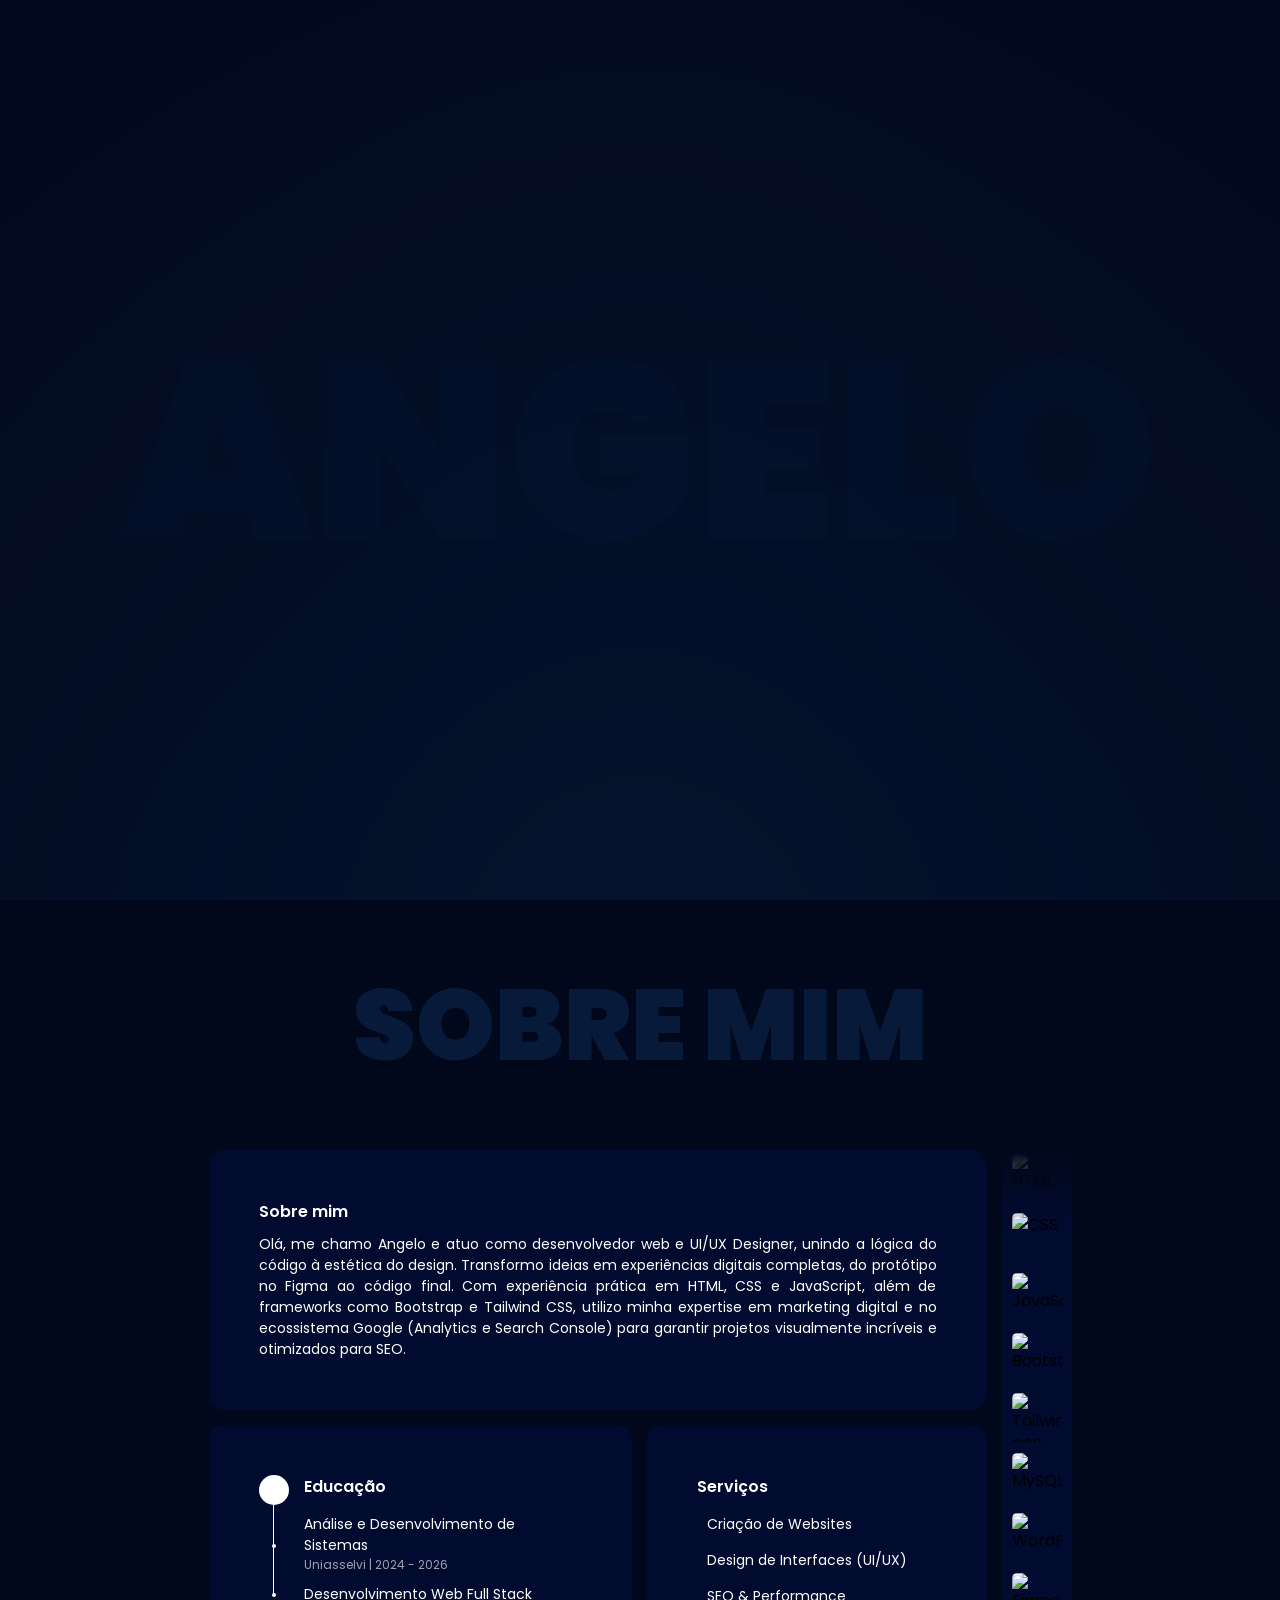
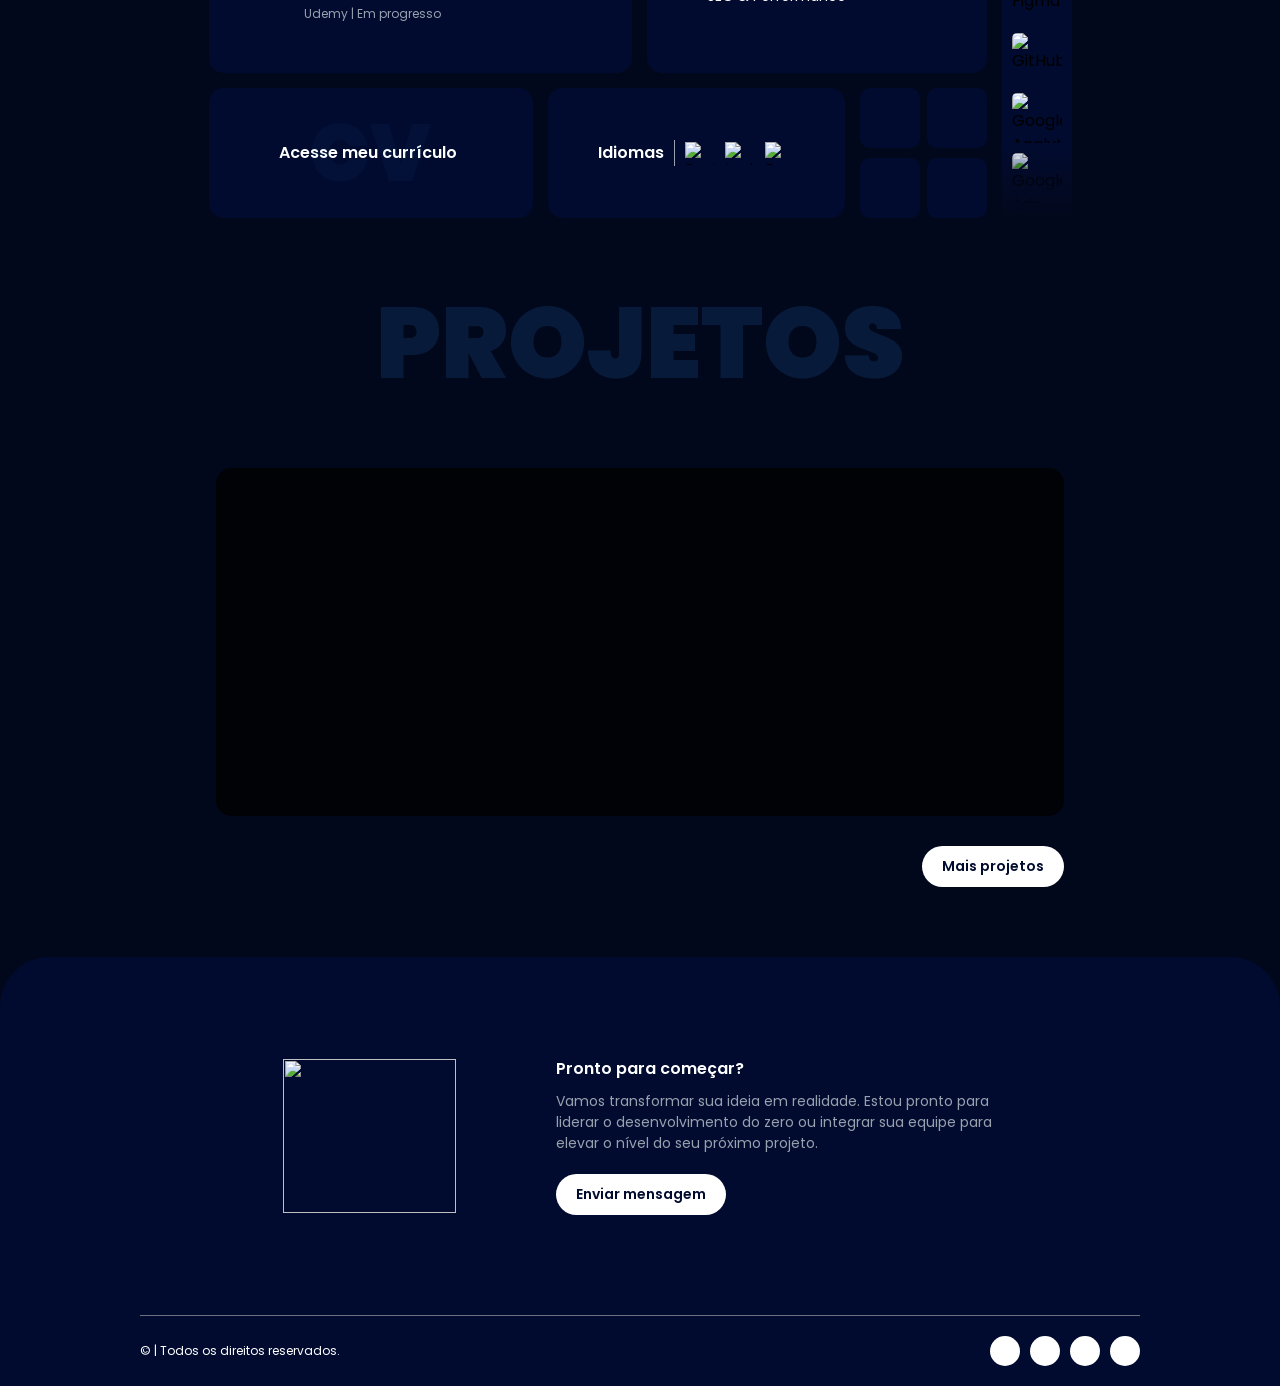
==== commit 9a127e3c: "adding behance" ====
--- a/index.html
+++ b/index.html
@@ -408,6 +408,18 @@
 
                                 <li
                                     class="group flex items-center justify-center w-[76px] h-[76px] rounded-[10px] bg-primary-700 md:w-[60px] md:h-[60px]">
+                                    <a href="https://www.behance.net/angelodonada" target="_blank"
+                                        rel="noopener noreferrer" aria-label="Perfil no Behance"
+                                        class="flex items-center justify-center w-full h-full">
+
+                                        <i
+                                            class="fa-brands fa-behance text-[25px] text-white transition-all duration-500 group-hover:scale-110"></i>
+
+                                    </a>
+                                </li>
+
+                                <li
+                                    class="group flex items-center justify-center w-[76px] h-[76px] rounded-[10px] bg-primary-700 md:w-[60px] md:h-[60px]">
                                     <a href="mailto:angelodonada@gmail.com" aria-label="Enviar email"
                                         class="flex items-center justify-center w-full h-full">
 
@@ -416,6 +428,10 @@
 
                                     </a>
                                 </li>
+
+                            </ul>
+
+                            <ul class="flex gap-[15.33px] md:gap-[7px]">
 
                                 <li
                                     class="group flex items-center justify-center w-[76px] h-[76px] rounded-[10px] bg-primary-700 md:w-[60px] md:h-[60px]">
@@ -429,10 +445,6 @@
                                     </a>
                                 </li>
 
-                            </ul>
-
-                            <ul class="flex gap-[15.33px] md:gap-[7px]">
-
                                 <li
                                     class="group flex items-center justify-center w-[76px] h-[76px] rounded-[10px] bg-primary-700 md:w-[60px] md:h-[60px]">
                                     <a href="https://www.linkedin.com/in/angelodonada/" target="_blank"
@@ -441,18 +453,6 @@
 
                                         <i
                                             class="fa-brands fa-linkedin-in text-[25px] text-white transition-all duration-500 group-hover:scale-110"></i>
-
-                                    </a>
-                                </li>
-
-                                <li
-                                    class="group flex items-center justify-center w-[76px] h-[76px] rounded-[10px] bg-primary-700 md:w-[60px] md:h-[60px]">
-                                    <a href="https://wa.me/5551984172664" target="_blank" rel="noopener noreferrer"
-                                        aria-label="Conversar no WhatsApp"
-                                        class="flex items-center justify-center w-full h-full">
-
-                                        <i
-                                            class="fa-brands fa-whatsapp text-[25px] text-white transition-all duration-500 group-hover:scale-110"></i>
 
                                     </a>
                                 </li>
@@ -667,6 +667,15 @@
 
             <nav class="hidden md:flex" aria-label="Redes sociais">
                 <ul class="flex gap-[10px]">
+                    <li
+                        class="group h-[30px] w-[30px] rounded-full bg-white transition-all duration-500 hover:scale-110">
+                        <a href="https://www.behance.net/angelodonada" target="_blank" aria-label="Behance"
+                            class="flex h-full w-full items-center justify-center rounded-full">
+                            <i
+                                class="fa-brands fa-behance text-[15px] text-primary-700 transition-transform duration-500 group-hover:[transform:rotateY(360deg)]">
+                            </i>
+                        </a>
+                    </li>
                     <li
                         class="group h-[30px] w-[30px] rounded-full bg-white transition-all duration-500 hover:scale-110">
                         <a href="mailto:angelodonada@gmail.com" aria-label="Enviar email"
